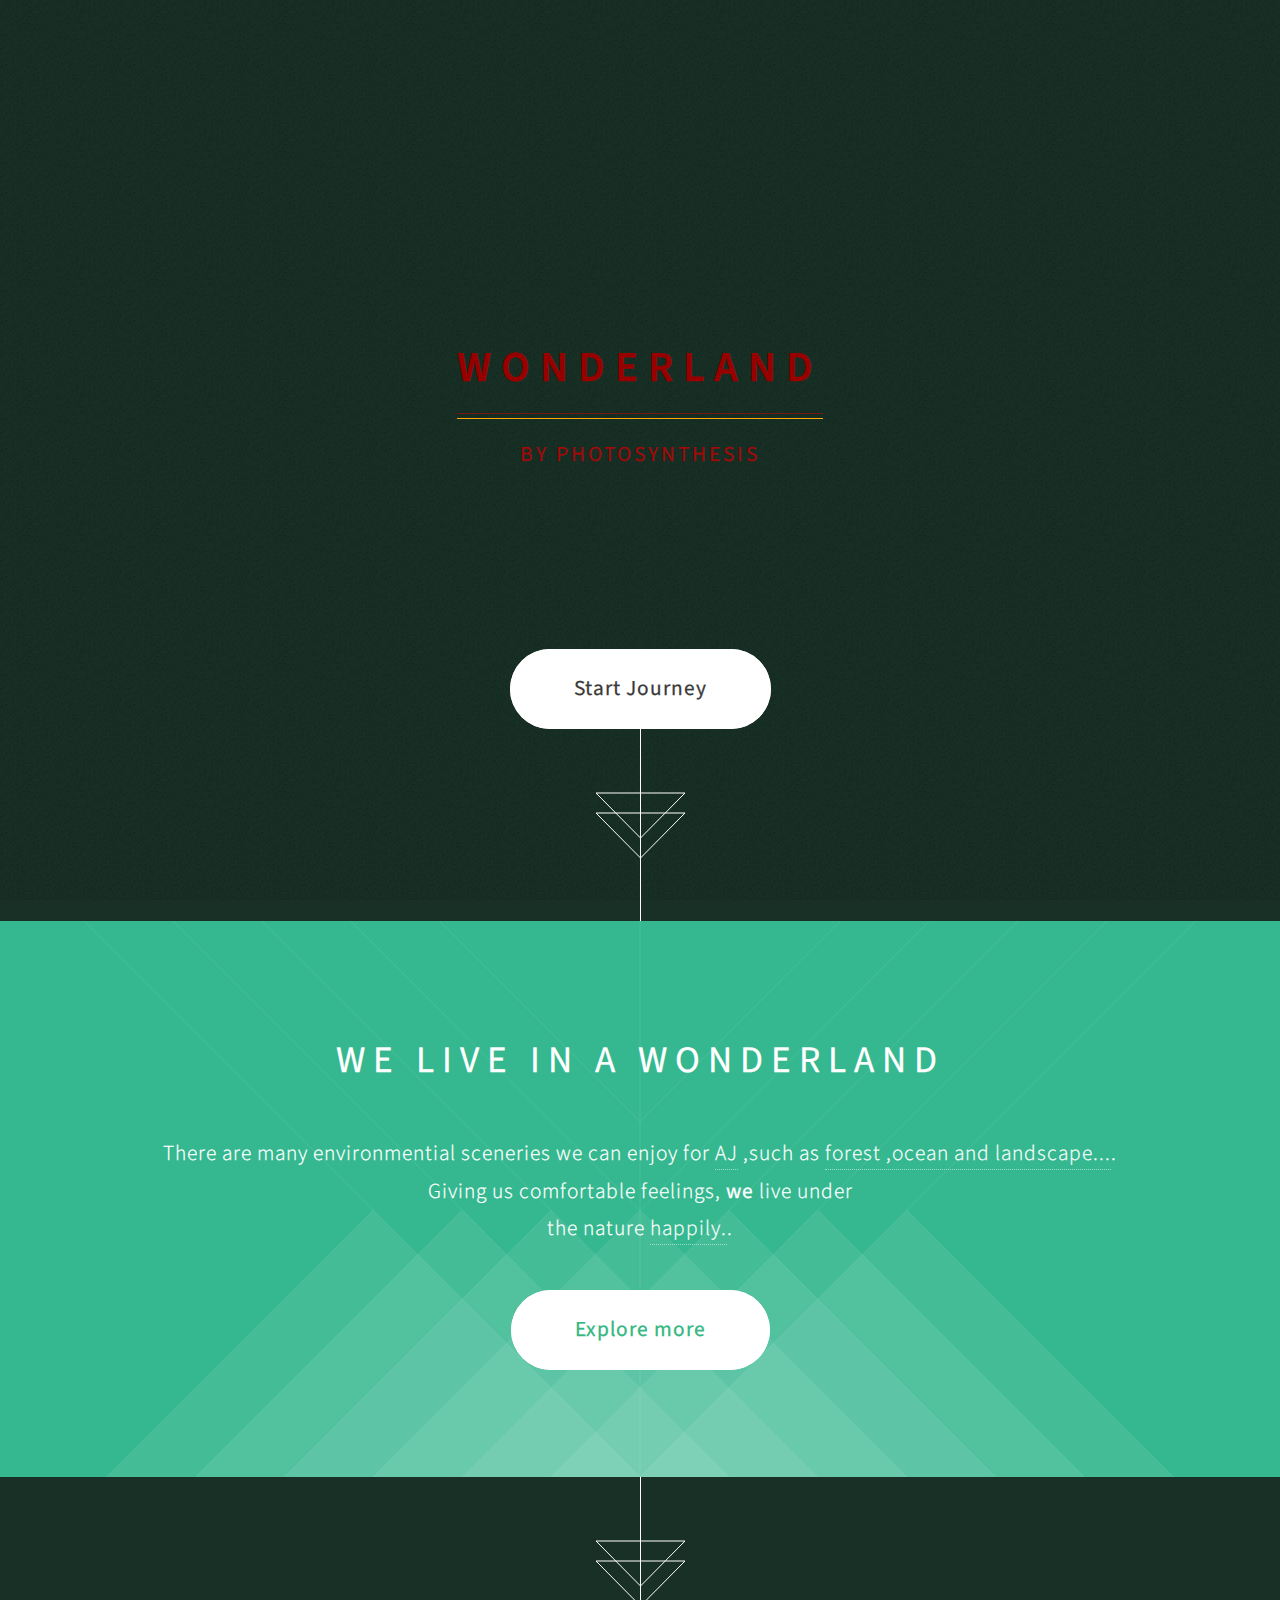
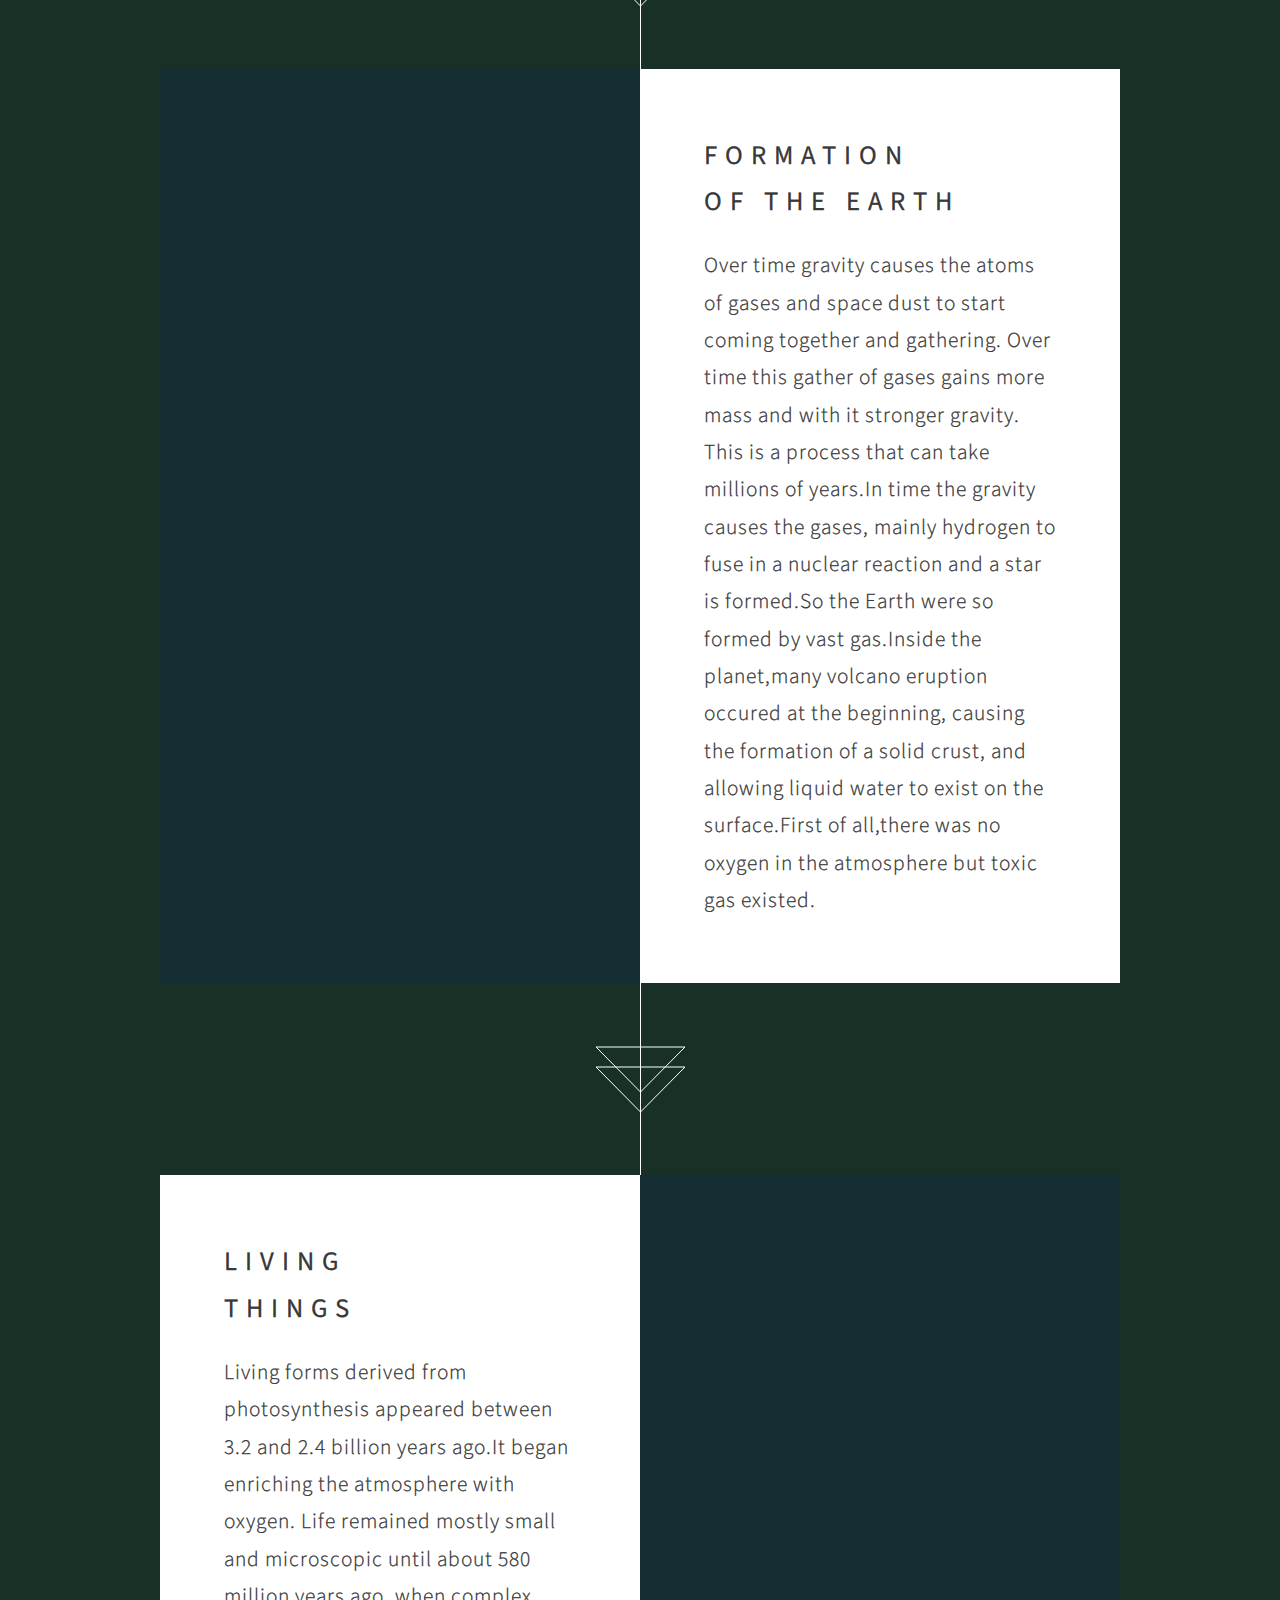
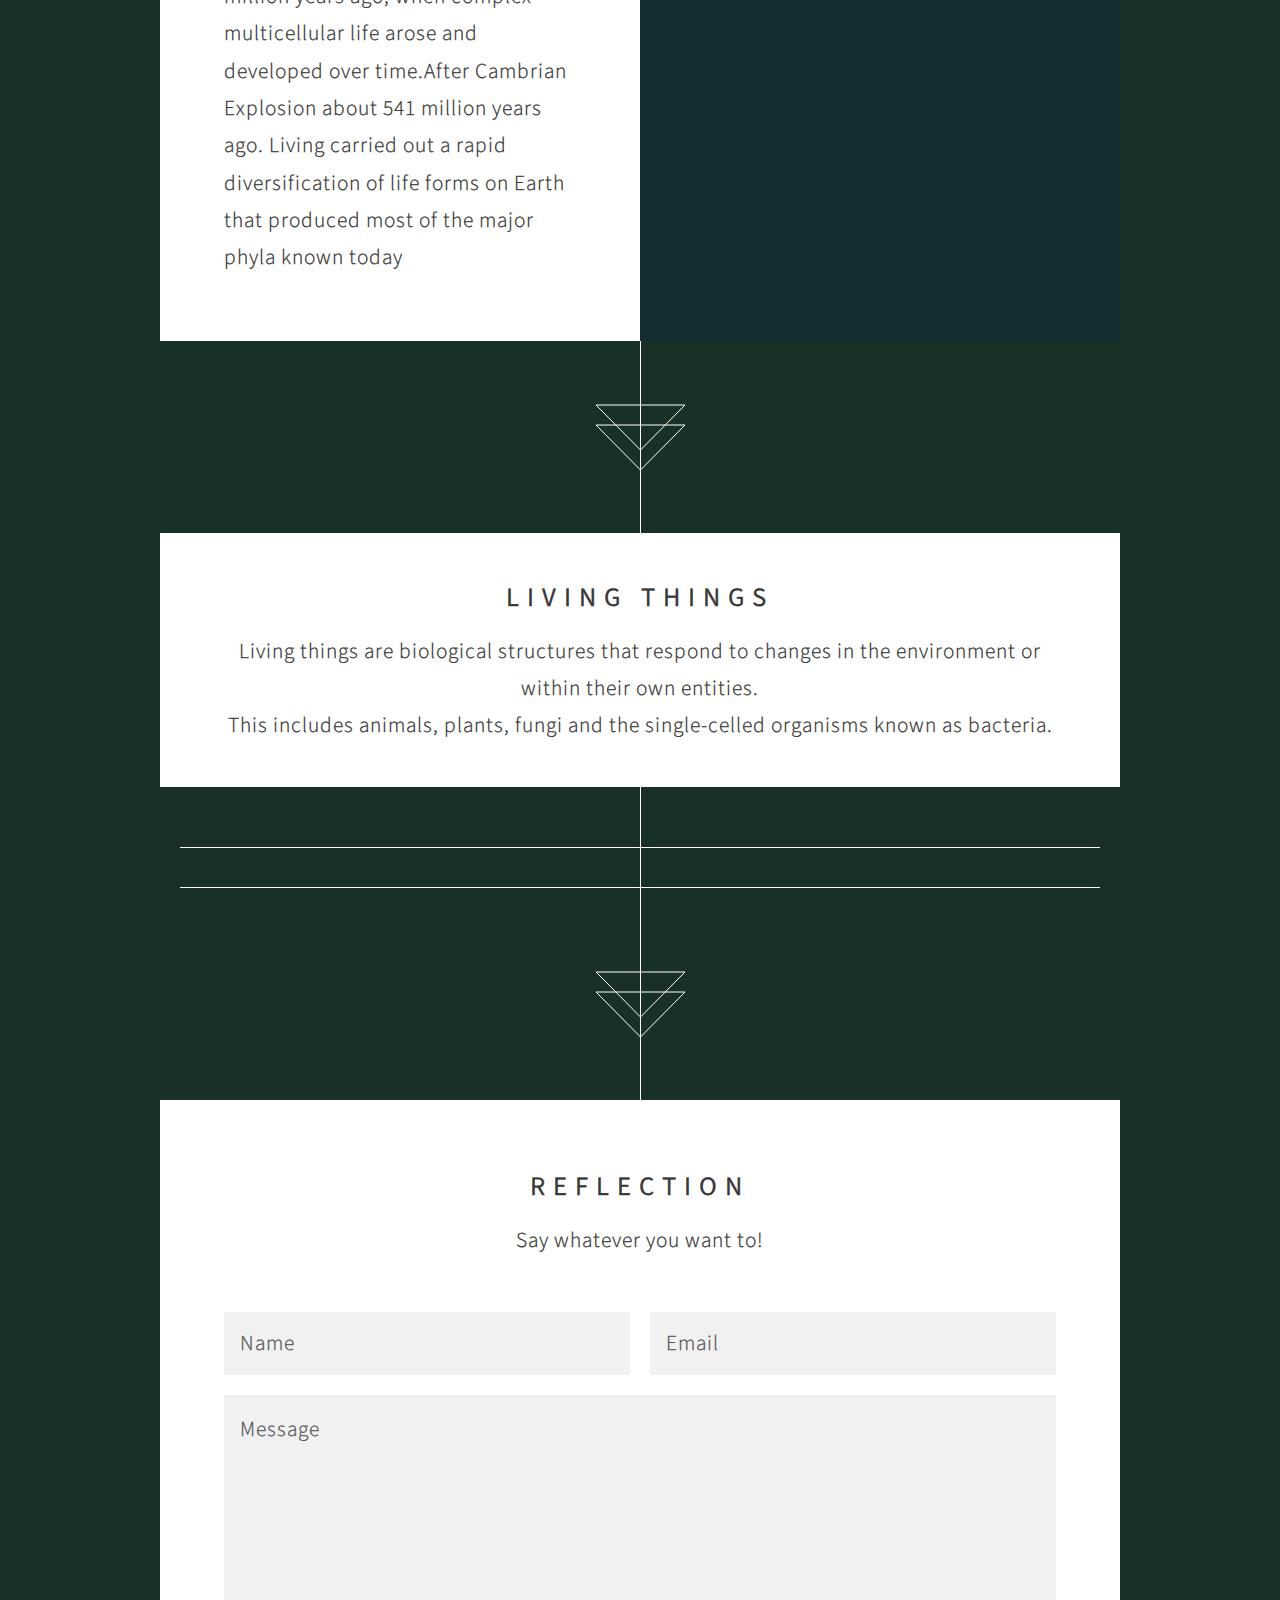
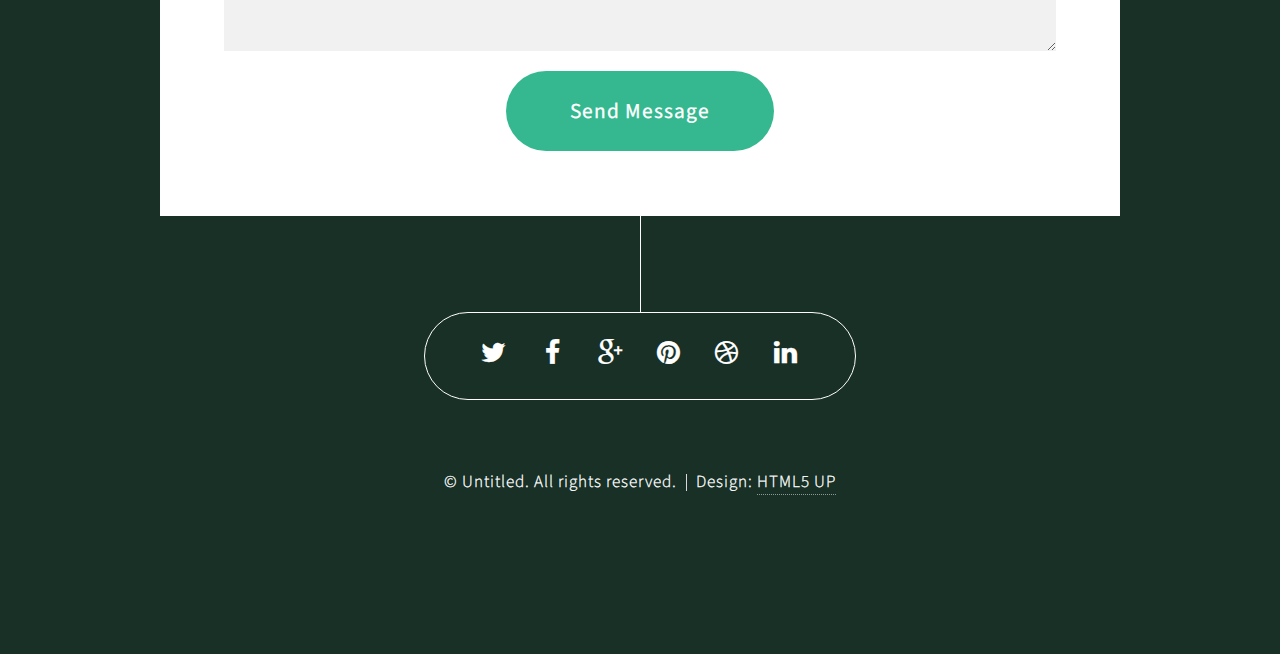
==== index.html @ c706b7fd "change beautiful!!!!!!!!!" ====
<!DOCTYPE HTML>
<!--
	Overflow by HTML5 UP
	html5up.net | @n33co
	Free for personal and commercial use under the CCA 3.0 license (html5up.net/license)
-->
<html>
	<head>
		<title>Wonderland</title>
		<meta charset="utf-8" />
		<meta name="viewport" content="width=device-width, initial-scale=1" />
		<!--[if lte IE 8]><script src="assets/js/ie/html5shiv.js"></script><![endif]-->
		<link rel="stylesheet" href="assets/css/main.css" />
		<!--[if lte IE 8]><link rel="stylesheet" href="assets/css/ie8.css" /><![endif]-->
	</head>
	<body>

		<!-- Header -->
			<section id="header">
				<header>
					<h1>Wonderland</h1>
					<p><b>By Photosynthesis</b></p>
				</header>
				<footer>
					<a href="#banner" class="button style2 scrolly-middle">Start Journey</a>
				</footer>
			</section>

		<!-- Banner -->
			<section id="banner">
				<header>
					<h2>We live in a wonderland</h2>
				</header>
				<p>There are many environmential sceneries we can enjoy for <a href="http://n33.co">AJ</a> ,such as <a href="http://html5up.net">forest ,ocean and landscape...</a>.<br />
				Giving us comfortable feelings, <strong>we</strong> live under<br />
				 the nature <a href="http://html5up.net/license">happily.</a>.</p>
				<footer>
					<a href="#first" class="button style2 scrolly">Explore more</a>
				</footer>
			</section>

		<!-- Feature 1 -->
			<article id="first" class="container box style1 right">
				<a href="#" class="image fit"><img src="https://static.pexels.com/photos/2422/sky-earth-galaxy-universe.jpg" alt="" /></a>
				<div class="inner">
					<header>
						<h2>Formation<br />
						of the Earth</h2>
					</header>
					<p>Over time gravity causes the atoms of gases and space dust to start coming together and gathering. Over time this gather of gases gains more mass and with it stronger gravity. This is a process that can take millions of years.In time the gravity causes the gases, mainly hydrogen to fuse in a nuclear reaction and a star is formed.So the Earth were so formed by vast gas.Inside the planet,many volcano eruption occured at the beginning, causing the formation of a solid crust, and allowing liquid water to exist on the surface.First of all,there was no oxygen in the atmosphere but toxic gas existed.</p>
				</div>
			</article>

		<!-- Feature 2 -->
			<article class="container box style1 left">
				<a href="#" class="image fit"><img src="http://theimn.com/v2/wp-content/uploads/hd-wallpaper-of-plant.jpg" alt="" /></a>
				<div class="inner">
					<header>
						<h2>Living<br />
						 Things</h2>
					</header>
					<p>Living forms derived from photosynthesis appeared between 3.2 and 2.4 billion years ago.It began enriching the atmosphere with oxygen. Life remained mostly small and microscopic until about 580 million years ago, when complex multicellular life arose and developed over time.After Cambrian Explosion about 541 million years ago. Living carried out a rapid diversification of life forms on Earth that produced most of the major phyla known today</p>
				</div>
			</article>

		<!-- Portfolio -->
			<article class="container box style2">
				<header>
					<h2>Living things</h2>
					<p>Living things are biological structures that respond to changes in the environment or within their own entities.<br />
					This includes animals, plants, fungi and the single-celled organisms known as bacteria.</p>
				</header>
				<div class="inner gallery">
					<div class="row 0%">
						<div class="3u 12u(mobile)"><a href="http://www.ema.europa.eu/ema/images/reg_hum-img.jpg" class="image fit"><img src="http://www.ema.europa.eu/ema/images/reg_hum-img.jpg" alt="" title="Ad infinitum" /></a></div>
						<div class="3u 12u(mobile)"><a href="https://ichemepresident.files.wordpress.com/2014/08/fish-in-ocean.jpg" class="image fit"><img src="https://ichemepresident.files.wordpress.com/2014/08/fish-in-ocean.jpg" alt="" title="Dressed in Clarity" /></a></div>
						<div class="3u 12u(mobile)"><a href="http://www.jigzone.com/p/jz/isA/TreeFrog.jpg" class="image fit"><img src="http://www.jigzone.com/p/jz/isA/TreeFrog.jpg" alt="" title="Raven" /></a></div>
						<div class="3u 12u(mobile)"><a href="http://cbs.umn.edu/sites/cbs.umn.edu/files/public/african_lion_king-wide_1.jpg" class="image fit"><img src="http://cbs.umn.edu/sites/cbs.umn.edu/files/public/african_lion_king-wide_1.jpg" alt="" title="I'll have a cup of Disneyland, please" /></a></div>
					</div>
					<div class="row 0%">
						<div class="3u 12u(mobile)"><a href="http://animaliaz-life.com/data_images/insect/insect1.jpg" class="image fit"><img src="http://animaliaz-life.com/data_images/insect/insect1.jpg" alt="" title="Cherish" /></a></div>
						<div class="3u 12u(mobile)"><a href="http://weknowyourdreamz.com/images/bird/bird-09.jpg" class="image fit"><img src="http://weknowyourdreamz.com/images/bird/bird-09.jpg" alt="" title="Different." /></a></div>
						<div class="3u 12u(mobile)"><a href="https://static-secure.guim.co.uk/sys-images/Observer/Columnist/Columnists/2011/10/21/1319219972164/Oak-tree-in-field-007.jpg" class="image fit"><img src="https://static-secure.guim.co.uk/sys-images/Observer/Columnist/Columnists/2011/10/21/1319219972164/Oak-tree-in-field-007.jpg" alt="" title="History was made here" /></a></div>
						<div class="3u 12u(mobile)"><a href="http://textbookofbacteriology.net/MTBCDC.jpg" class="image fit"><img src="http://textbookofbacteriology.net/MTBCDC.jpg" /></a></div>
					</div>
				</div>
			</article>

		<!-- Contact -->
			<article class="container box style3">
				<header>
					<h2>Reflection</h2>
					<p>Say whatever you want to!</p>
				</header>
				<form method="post" action="#">
					<div class="row 50%">
						<div class="6u 12u$(mobile)"><input type="text" class="text" name="name" placeholder="Name" /></div>
						<div class="6u$ 12u$(mobile)"><input type="text" class="text" name="email" placeholder="Email" /></div>
						<div class="12u$">
							<textarea name="message" placeholder="Message"></textarea>
						</div>
						<div class="12u$">
							<ul class="actions">
								<li><input type="submit" value="Send Message" /></li>
							</ul>
						</div>
					</div>
				</form>
			</article>

		<!-- Generic -->
		<!--
			<article class="container box style3">
				<header>
					<h2>Generic Box</h2>
					<p>Just a generic box. Nothing to see here.</p>
				</header>
				<section>
					<header>
						<h3>Paragraph</h3>
						<p>This is a subtitle</p>
					</header>
					<p>Phasellus nisl nisl, varius id <sup>porttitor sed pellentesque</sup> ac orci. Pellentesque
					habitant <strong>strong</strong> tristique <b>bold</b> et netus <i>italic</i> malesuada <em>emphasized</em> ac turpis egestas. Morbi
					leo suscipit ut. Praesent <sub>id turpis vitae</sub> turpis pretium ultricies. Vestibulum sit
					amet risus elit.</p>
				</section>
				<section>
					<header>
						<h3>Blockquote</h3>
					</header>
					<blockquote>Fringilla nisl. Donec accumsan interdum nisi, quis tincidunt felis sagittis eget.
					tempus euismod. Vestibulum ante ipsum primis in faucibus.</blockquote>
				</section>
				<section>
					<header>
						<h3>Divider</h3>
					</header>
					<p>Donec consectetur <a href="#">vestibulum dolor et pulvinar</a>. Etiam vel felis enim, at viverra
					ligula. Ut porttitor sagittis lorem, quis eleifend nisi ornare vel. Praesent nec orci
					facilisis leo magna. Cras sit amet urna eros, id egestas urna. Quisque aliquam
					tempus euismod. Vestibulum ante ipsum primis in faucibus orci luctus et ultrices
					posuere cubilia.</p>
					<hr />
					<p>Donec consectetur vestibulum dolor et pulvinar. Etiam vel felis enim, at viverra
					ligula. Ut porttitor sagittis lorem, quis eleifend nisi ornare vel. Praesent nec orci
					facilisis leo magna. Cras sit amet urna eros, id egestas urna. Quisque aliquam
					tempus euismod. Vestibulum ante ipsum primis in faucibus orci luctus et ultrices
					posuere cubilia.</p>
				</section>
				<section>
					<header>
						<h3>Unordered List</h3>
					</header>
					<ul class="default">
						<li>Donec consectetur vestibulum dolor et pulvinar. Etiam vel felis enim, at viverra ligula. Ut porttitor sagittis lorem, quis eleifend nisi ornare vel.</li>
						<li>Donec consectetur vestibulum dolor et pulvinar. Etiam vel felis enim, at viverra ligula. Ut porttitor sagittis lorem, quis eleifend nisi ornare vel.</li>
						<li>Donec consectetur vestibulum dolor et pulvinar. Etiam vel felis enim, at viverra ligula. Ut porttitor sagittis lorem, quis eleifend nisi ornare vel.</li>
						<li>Donec consectetur vestibulum dolor et pulvinar. Etiam vel felis enim, at viverra ligula. Ut porttitor sagittis lorem, quis eleifend nisi ornare vel.</li>
					</ul>
				</section>
				<section>
					<header>
						<h3>Ordered List</h3>
					</header>
					<ol class="default">
						<li>Donec consectetur vestibulum dolor et pulvinar. Etiam vel felis enim, at viverra ligula. Ut porttitor sagittis lorem, quis eleifend nisi ornare vel.</li>
						<li>Donec consectetur vestibulum dolor et pulvinar. Etiam vel felis enim, at viverra ligula. Ut porttitor sagittis lorem, quis eleifend nisi ornare vel.</li>
						<li>Donec consectetur vestibulum dolor et pulvinar. Etiam vel felis enim, at viverra ligula. Ut porttitor sagittis lorem, quis eleifend nisi ornare vel.</li>
						<li>Donec consectetur vestibulum dolor et pulvinar. Etiam vel felis enim, at viverra ligula. Ut porttitor sagittis lorem, quis eleifend nisi ornare vel.</li>
					</ol>
				</section>
				<section>
					<header>
						<h3>Table</h3>
					</header>
					<div class="table-wrapper">
						<table class="default">
							<thead>
								<tr>
									<th>ID</th>
									<th>Name</th>
									<th>Description</th>
									<th>Price</th>
								</tr>
							</thead>
							<tbody>
								<tr>
									<td>45815</td>
									<td>Something</td>
									<td>Ut porttitor sagittis lorem quis nisi ornare.</td>
									<td>29.99</td>
								</tr>
								<tr>
									<td>24524</td>
									<td>Nothing</td>
									<td>Ut porttitor sagittis lorem quis nisi ornare.</td>
									<td>19.99</td>
								</tr>
								<tr>
									<td>45815</td>
									<td>Something</td>
									<td>Ut porttitor sagittis lorem quis nisi ornare.</td>
									<td>29.99</td>
								</tr>
								<tr>
									<td>24524</td>
									<td>Nothing</td>
									<td>Ut porttitor sagittis lorem quis nisi ornare.</td>
									<td>19.99</td>
								</tr>
							</tbody>
							<tfoot>
								<tr>
									<td colspan="3"></td>
									<td>100.00</td>
								</tr>
							</tfoot>
						</table>
					</div>
				</section>
				<section>
					<header>
						<h3>Form</h3>
					</header>
					<form method="post" action="#">
						<div class="row">
							<div class="6u">
								<input class="text" type="text" name="name" id="name" value="" placeholder="John Doe" />
							</div>
							<div class="6u">
								<input class="text" type="text" name="email" id="email" value="" placeholder="johndoe@domain.tld" />
							</div>
						</div>
						<div class="row">
							<div class="12u">
								<select name="department" id="department">
									<option value="">Choose a department</option>
									<option value="1">Manufacturing</option>
									<option value="2">Administration</option>
									<option value="3">Support</option>
								</select>
							</div>
						</div>
						<div class="row">
							<div class="12u">
								<input class="text" type="text" name="subject" id="subject" value="" placeholder="Enter your subject" />
							</div>
						</div>
						<div class="row">
							<div class="12u">
								<textarea name="message" id="message" placeholder="Enter your message"></textarea>
							</div>
						</div>
						<div class="row">
							<div class="12u">
								<ul class="actions">
									<li><input type="submit" value="Submit" /></li>
									<li><input type="reset" class="style3" value="Clear Form" /></li>
								</ul>
							</div>
						</div>
					</form>
				</section>
			</article>
		-->

		<section id="footer">
			<ul class="icons">
				<li><a href="#" class="icon fa-twitter"><span class="label">Twitter</span></a></li>
				<li><a href="#" class="icon fa-facebook"><span class="label">Facebook</span></a></li>
				<li><a href="#" class="icon fa-google-plus"><span class="label">Google+</span></a></li>
				<li><a href="#" class="icon fa-pinterest"><span class="label">Pinterest</span></a></li>
				<li><a href="#" class="icon fa-dribbble"><span class="label">Dribbble</span></a></li>
				<li><a href="#" class="icon fa-linkedin"><span class="label">LinkedIn</span></a></li>
			</ul>
			<div class="copyright">
				<ul class="menu">
					<li>&copy; Untitled. All rights reserved.</li><li>Design: <a href="http://html5up.net">HTML5 UP</a></li>
				</ul>
			</div>
		</section>

		<!-- Scripts -->
			<script src="assets/js/jquery.min.js"></script>
			<script src="assets/js/jquery.scrolly.min.js"></script>
			<script src="assets/js/jquery.poptrox.min.js"></script>
			<script src="assets/js/skel.min.js"></script>
			<script src="assets/js/util.js"></script>
			<!--[if lte IE 8]><script src="assets/js/ie/respond.min.js"></script><![endif]-->
			<script src="assets/js/main.js"></script>

	</body>
</html>
---- assets/css/main.css ----
@import url("http://fonts.googleapis.com/css?family=Source+Sans+Pro:300,300italic,400,600");
@import url("font-awesome.min.css");

/*
	Overflow by HTML5 UP
	html5up.net | @n33co
	Free for personal and commercial use under the CCA 3.0 license (html5up.net/license)
*/

/* Reset */

	html, body, div, span, applet, object, iframe, h1, h2, h3, h4, h5, h6, p, blockquote, pre, a, abbr, acronym, address, big, cite, code, del, dfn, em, img, ins, kbd, q, s, samp, small, strike, strong, sub, sup, tt, var, b, u, i, center, dl, dt, dd, ol, ul, li, fieldset, form, label, legend, table, caption, tbody, tfoot, thead, tr, th, td, article, aside, canvas, details, embed, figure, figcaption, footer, header, hgroup, menu, nav, output, ruby, section, summary, time, mark, audio, video {
		margin: 0;
		padding: 0;
		border: 0;
		font-size: 100%;header header

		font: inherit;
		vertical-align: baseline;
	}

	article, aside, details, figcaption, figure, footer, header, hgroup, menu, nav, section {
		display: block;
	}

	body {
		line-height: 1;
	}

	ol, ul {
		list-style: none;
	}

	blockquote, q {
		quotes: none;
	}

	blockquote:before, blockquote:after, q:before, q:after {
		content: '';
		content: none;
	}

	table {
		border-collapse: collapse;
		border-spacing: 0;
	}

	body {
		-webkit-text-size-adjust: none;
	}

/* Box Model */

	*, *:before, *:after {
		-moz-box-sizing: border-box;
		-webkit-box-sizing: border-box;
		box-sizing: border-box;
	}

/* Containers */

	.container {
		margin-left: auto;
		margin-right: auto;
	}

	.container.\31 25\25 {
		width: 100%;
		max-width: 1425px;
		min-width: 1140px;
	}

	.container.\37 5\25 {
		width: 855px;
	}

	.container.\35 0\25 {
		width: 570px;
	}

	.container.\32 5\25 {
		width: 285px;
	}

	.container {
		width: 1140px;
	}

	@media screen and (max-width: 1680px) {

		.container.\31 25\25 {
			width: 100%;
			max-width: 1200px;
			min-width: 960px;
		}

		.container.\37 5\25 {
			width: 720px;
		}

		.container.\35 0\25 {
			width: 480px;
		}

		.container.\32 5\25 {
			width: 240px;
		}

		.container {
			width: 960px;
		}

	}

	@media screen and (max-width: 1080px) {

		.container.\31 25\25 {
			width: 100%;
			max-width: 118.75%;
			min-width: 95%;
		}

		.container.\37 5\25 {
			width: 71.25%;
		}

		.container.\35 0\25 {
			width: 47.5%;
		}

		.container.\32 5\25 {
			width: 23.75%;
		}

		.container {
			width: 95%;
		}

	}

	@media screen and (max-width: 840px) {

		.container.\31 25\25 {
			width: 100%;
			max-width: 118.75%;
			min-width: 95%;
		}

		.container.\37 5\25 {
			width: 71.25%;
		}

		.container.\35 0\25 {
			width: 47.5%;
		}

		.container.\32 5\25 {
			width: 23.75%;
		}

		.container {
			width: 95%;
		}

	}

	@media screen and (max-width: 736px) {

		.container.\31 25\25 {
			width: 100%;
			max-width: 118.75%;
			min-width: 95%;
		}

		.container.\37 5\25 {
			width: 71.25%;
		}

		.container.\35 0\25 {
			width: 47.5%;
		}

		.container.\32 5\25 {
			width: 23.75%;
		}

		.container {
			width: 95% !important;
		}

	}

/* Grid */

	.row {
		border-bottom: solid 1px transparent;
		-moz-box-sizing: border-box;
		-webkit-box-sizing: border-box;
		box-sizing: border-box;
	}

	.row > * {
		float: left;
		-moz-box-sizing: border-box;
		-webkit-box-sizing: border-box;
		box-sizing: border-box;
	}

	.row:after, .row:before {
		content: '';
		display: block;
		clear: both;
		height: 0;
	}

	.row.uniform > * > :first-child {
		margin-top: 0;
	}

	.row.uniform > * > :last-child {
		margin-bottom: 0;
	}

	.row.\30 \25 > * {
		padding: 0px 0 0 0px;
	}

	.row.\30 \25 {
		margin: 0px 0 -1px 0px;
	}

	.row.uniform.\30 \25 > * {
		padding: 0px 0 0 0px;
	}

	.row.uniform.\30 \25 {
		margin: 0px 0 -1px 0px;
	}

	.row > * {
		padding: 40px 0 0 40px;
	}

	.row {
		margin: -40px 0 -1px -40px;
	}

	.row.uniform > * {
		padding: 40px 0 0 40px;
	}

	.row.uniform {
		margin: -40px 0 -1px -40px;
	}

	.row.\32 00\25 > * {
		padding: 80px 0 0 80px;
	}

	.row.\32 00\25 {
		margin: -80px 0 -1px -80px;
	}

	.row.uniform.\32 00\25 > * {
		padding: 80px 0 0 80px;
	}

	.row.uniform.\32 00\25 {
		margin: -80px 0 -1px -80px;
	}

	.row.\31 50\25 > * {
		padding: 60px 0 0 60px;
	}

	.row.\31 50\25 {
		margin: -60px 0 -1px -60px;
	}

	.row.uniform.\31 50\25 > * {
		padding: 60px 0 0 60px;
	}

	.row.uniform.\31 50\25 {
		margin: -60px 0 -1px -60px;
	}

	.row.\35 0\25 > * {
		padding: 20px 0 0 20px;
	}

	.row.\35 0\25 {
		margin: -20px 0 -1px -20px;
	}

	.row.uniform.\35 0\25 > * {
		padding: 20px 0 0 20px;
	}

	.row.uniform.\35 0\25 {
		margin: -20px 0 -1px -20px;
	}

	.row.\32 5\25 > * {
		padding: 10px 0 0 10px;
	}

	.row.\32 5\25 {
		margin: -10px 0 -1px -10px;
	}

	.row.uniform.\32 5\25 > * {
		padding: 10px 0 0 10px;
	}

	.row.uniform.\32 5\25 {
		margin: -10px 0 -1px -10px;
	}

	.\31 2u, .\31 2u\24 {
		width: 100%;
		clear: none;
		margin-left: 0;
	}

	.\31 1u, .\31 1u\24 {
		width: 91.6666666667%;
		clear: none;
		margin-left: 0;
	}

	.\31 0u, .\31 0u\24 {
		width: 83.3333333333%;
		clear: none;
		margin-left: 0;
	}

	.\39 u, .\39 u\24 {
		width: 75%;
		clear: none;
		margin-left: 0;
	}

	.\38 u, .\38 u\24 {
		width: 66.6666666667%;
		clear: none;
		margin-left: 0;
	}

	.\37 u, .\37 u\24 {
		width: 58.3333333333%;
		clear: none;
		margin-left: 0;
	}

	.\36 u, .\36 u\24 {
		width: 50%;
		clear: none;
		margin-left: 0;
	}

	.\35 u, .\35 u\24 {
		width: 41.6666666667%;
		clear: none;
		margin-left: 0;
	}

	.\34 u, .\34 u\24 {
		width: 33.3333333333%;
		clear: none;
		margin-left: 0;
	}

	.\33 u, .\33 u\24 {
		width: 25%;
		clear: none;
		margin-left: 0;
	}

	.\32 u, .\32 u\24 {
		width: 16.6666666667%;
		clear: none;
		margin-left: 0;
	}

	.\31 u, .\31 u\24 {
		width: 8.3333333333%;
		clear: none;
		margin-left: 0;
	}

	.\31 2u\24 + *,
	.\31 1u\24 + *,
	.\31 0u\24 + *,
	.\39 u\24 + *,
	.\38 u\24 + *,
	.\37 u\24 + *,
	.\36 u\24 + *,
	.\35 u\24 + *,
	.\34 u\24 + *,
	.\33 u\24 + *,
	.\32 u\24 + *,
	.\31 u\24 + * {
		clear: left;
	}

	.\-11u {
		margin-left: 91.66667%;
	}

	.\-10u {
		margin-left: 83.33333%;
	}

	.\-9u {
		margin-left: 75%;
	}

	.\-8u {
		margin-left: 66.66667%;
	}

	.\-7u {
		margin-left: 58.33333%;
	}

	.\-6u {
		margin-left: 50%;
	}

	.\-5u {
		margin-left: 41.66667%;
	}

	.\-4u {
		margin-left: 33.33333%;
	}

	.\-3u {
		margin-left: 25%;
	}

	.\-2u {
		margin-left: 16.66667%;
	}

	.\-1u {
		margin-left: 8.33333%;
	}

	@media screen and (max-width: 1680px) {

		.row > * {
			padding: 40px 0 0 40px;
		}

		.row {
			margin: -40px 0 -1px -40px;
		}

		.row.uniform > * {
			padding: 40px 0 0 40px;
		}

		.row.uniform {
			margin: -40px 0 -1px -40px;
		}

		.row.\32 00\25 > * {
			padding: 80px 0 0 80px;
		}

		.row.\32 00\25 {
			margin: -80px 0 -1px -80px;
		}

		.row.uniform.\32 00\25 > * {
			padding: 80px 0 0 80px;
		}

		.row.uniform.\32 00\25 {
			margin: -80px 0 -1px -80px;
		}

		.row.\31 50\25 > * {
			padding: 60px 0 0 60px;
		}

		.row.\31 50\25 {
			margin: -60px 0 -1px -60px;
		}

		.row.uniform.\31 50\25 > * {
			padding: 60px 0 0 60px;
		}

		.row.uniform.\31 50\25 {
			margin: -60px 0 -1px -60px;
		}

		.row.\35 0\25 > * {
			padding: 20px 0 0 20px;
		}

		.row.\35 0\25 {
			margin: -20px 0 -1px -20px;
		}

		.row.uniform.\35 0\25 > * {
			padding: 20px 0 0 20px;
		}

		.row.uniform.\35 0\25 {
			margin: -20px 0 -1px -20px;
		}

		.row.\32 5\25 > * {
			padding: 10px 0 0 10px;
		}

		.row.\32 5\25 {
			margin: -10px 0 -1px -10px;
		}

		.row.uniform.\32 5\25 > * {
			padding: 10px 0 0 10px;
		}

		.row.uniform.\32 5\25 {
			margin: -10px 0 -1px -10px;
		}

		.\31 2u\28wide\29, .\31 2u\24\28wide\29 {
			width: 100%;
			clear: none;
			margin-left: 0;
		}

		.\31 1u\28wide\29, .\31 1u\24\28wide\29 {
			width: 91.6666666667%;
			clear: none;
			margin-left: 0;
		}

		.\31 0u\28wide\29, .\31 0u\24\28wide\29 {
			width: 83.3333333333%;
			clear: none;
			margin-left: 0;
		}

		.\39 u\28wide\29, .\39 u\24\28wide\29 {
			width: 75%;
			clear: none;
			margin-left: 0;
		}

		.\38 u\28wide\29, .\38 u\24\28wide\29 {
			width: 66.6666666667%;
			clear: none;
			margin-left: 0;
		}

		.\37 u\28wide\29, .\37 u\24\28wide\29 {
			width: 58.3333333333%;
			clear: none;
			margin-left: 0;
		}

		.\36 u\28wide\29, .\36 u\24\28wide\29 {
			width: 50%;
			clear: none;
			margin-left: 0;
		}

		.\35 u\28wide\29, .\35 u\24\28wide\29 {
			width: 41.6666666667%;
			clear: none;
			margin-left: 0;
		}

		.\34 u\28wide\29, .\34 u\24\28wide\29 {
			width: 33.3333333333%;
			clear: none;
			margin-left: 0;
		}

		.\33 u\28wide\29, .\33 u\24\28wide\29 {
			width: 25%;
			clear: none;
			margin-left: 0;
		}

		.\32 u\28wide\29, .\32 u\24\28wide\29 {
			width: 16.6666666667%;
			clear: none;
			margin-left: 0;
		}

		.\31 u\28wide\29, .\31 u\24\28wide\29 {
			width: 8.3333333333%;
			clear: none;
			margin-left: 0;
		}

		.\31 2u\24\28wide\29 + *,
		.\31 1u\24\28wide\29 + *,
		.\31 0u\24\28wide\29 + *,
		.\39 u\24\28wide\29 + *,
		.\38 u\24\28wide\29 + *,
		.\37 u\24\28wide\29 + *,
		.\36 u\24\28wide\29 + *,
		.\35 u\24\28wide\29 + *,
		.\34 u\24\28wide\29 + *,
		.\33 u\24\28wide\29 + *,
		.\32 u\24\28wide\29 + *,
		.\31 u\24\28wide\29 + * {
			clear: left;
		}

		.\-11u\28wide\29 {
			margin-left: 91.66667%;
		}

		.\-10u\28wide\29 {
			margin-left: 83.33333%;
		}

		.\-9u\28wide\29 {
			margin-left: 75%;
		}

		.\-8u\28wide\29 {
			margin-left: 66.66667%;
		}

		.\-7u\28wide\29 {
			margin-left: 58.33333%;
		}

		.\-6u\28wide\29 {
			margin-left: 50%;
		}

		.\-5u\28wide\29 {
			margin-left: 41.66667%;
		}

		.\-4u\28wide\29 {
			margin-left: 33.33333%;
		}

		.\-3u\28wide\29 {
			margin-left: 25%;
		}

		.\-2u\28wide\29 {
			margin-left: 16.66667%;
		}

		.\-1u\28wide\29 {
			margin-left: 8.33333%;
		}

	}

	@media screen and (max-width: 1080px) {

		.row > * {
			padding: 40px 0 0 40px;
		}

		.row {
			margin: -40px 0 -1px -40px;
		}

		.row.uniform > * {
			padding: 40px 0 0 40px;
		}

		.row.uniform {
			margin: -40px 0 -1px -40px;
		}

		.row.\32 00\25 > * {
			padding: 80px 0 0 80px;
		}

		.row.\32 00\25 {
			margin: -80px 0 -1px -80px;
		}

		.row.uniform.\32 00\25 > * {
			padding: 80px 0 0 80px;
		}

		.row.uniform.\32 00\25 {
			margin: -80px 0 -1px -80px;
		}

		.row.\31 50\25 > * {
			padding: 60px 0 0 60px;
		}

		.row.\31 50\25 {
			margin: -60px 0 -1px -60px;
		}

		.row.uniform.\31 50\25 > * {
			padding: 60px 0 0 60px;
		}

		.row.uniform.\31 50\25 {
			margin: -60px 0 -1px -60px;
		}

		.row.\35 0\25 > * {
			padding: 20px 0 0 20px;
		}

		.row.\35 0\25 {
			margin: -20px 0 -1px -20px;
		}

		.row.uniform.\35 0\25 > * {
			padding: 20px 0 0 20px;
		}

		.row.uniform.\35 0\25 {
			margin: -20px 0 -1px -20px;
		}

		.row.\32 5\25 > * {
			padding: 10px 0 0 10px;
		}

		.row.\32 5\25 {
			margin: -10px 0 -1px -10px;
		}

		.row.uniform.\32 5\25 > * {
			padding: 10px 0 0 10px;
		}

		.row.uniform.\32 5\25 {
			margin: -10px 0 -1px -10px;
		}

		.\31 2u\28normal\29, .\31 2u\24\28normal\29 {
			width: 100%;
			clear: none;
			margin-left: 0;
		}

		.\31 1u\28normal\29, .\31 1u\24\28normal\29 {
			width: 91.6666666667%;
			clear: none;
			margin-left: 0;
		}

		.\31 0u\28normal\29, .\31 0u\24\28normal\29 {
			width: 83.3333333333%;
			clear: none;
			margin-left: 0;
		}

		.\39 u\28normal\29, .\39 u\24\28normal\29 {
			width: 75%;
			clear: none;
			margin-left: 0;
		}

		.\38 u\28normal\29, .\38 u\24\28normal\29 {
			width: 66.6666666667%;
			clear: none;
			margin-left: 0;
		}

		.\37 u\28normal\29, .\37 u\24\28normal\29 {
			width: 58.3333333333%;
			clear: none;
			margin-left: 0;
		}

		.\36 u\28normal\29, .\36 u\24\28normal\29 {
			width: 50%;
			clear: none;
			margin-left: 0;
		}

		.\35 u\28normal\29, .\35 u\24\28normal\29 {
			width: 41.6666666667%;
			clear: none;
			margin-left: 0;
		}

		.\34 u\28normal\29, .\34 u\24\28normal\29 {
			width: 33.3333333333%;
			clear: none;
			margin-left: 0;
		}

		.\33 u\28normal\29, .\33 u\24\28normal\29 {
			width: 25%;
			clear: none;
			margin-left: 0;
		}

		.\32 u\28normal\29, .\32 u\24\28normal\29 {
			width: 16.6666666667%;
			clear: none;
			margin-left: 0;
		}

		.\31 u\28normal\29, .\31 u\24\28normal\29 {
			width: 8.3333333333%;
			clear: none;
			margin-left: 0;
		}

		.\31 2u\24\28normal\29 + *,
		.\31 1u\24\28normal\29 + *,
		.\31 0u\24\28normal\29 + *,
		.\39 u\24\28normal\29 + *,
		.\38 u\24\28normal\29 + *,
		.\37 u\24\28normal\29 + *,
		.\36 u\24\28normal\29 + *,
		.\35 u\24\28normal\29 + *,
		.\34 u\24\28normal\29 + *,
		.\33 u\24\28normal\29 + *,
		.\32 u\24\28normal\29 + *,
		.\31 u\24\28normal\29 + * {
			clear: left;
		}

		.\-11u\28normal\29 {
			margin-left: 91.66667%;
		}

		.\-10u\28normal\29 {
			margin-left: 83.33333%;
		}

		.\-9u\28normal\29 {
			margin-left: 75%;
		}

		.\-8u\28normal\29 {
			margin-left: 66.66667%;
		}

		.\-7u\28normal\29 {
			margin-left: 58.33333%;
		}

		.\-6u\28normal\29 {
			margin-left: 50%;
		}

		.\-5u\28normal\29 {
			margin-left: 41.66667%;
		}

		.\-4u\28normal\29 {
			margin-left: 33.33333%;
		}

		.\-3u\28normal\29 {
			margin-left: 25%;
		}

		.\-2u\28normal\29 {
			margin-left: 16.66667%;
		}

		.\-1u\28normal\29 {
			margin-left: 8.33333%;
		}

	}

	@media screen and (max-width: 840px) {

		.row > * {
			padding: 30px 0 0 30px;
		}

		.row {
			margin: -30px 0 -1px -30px;
		}

		.row.uniform > * {
			padding: 30px 0 0 30px;
		}

		.row.uniform {
			margin: -30px 0 -1px -30px;
		}

		.row.\32 00\25 > * {
			padding: 60px 0 0 60px;
		}

		.row.\32 00\25 {
			margin: -60px 0 -1px -60px;
		}

		.row.uniform.\32 00\25 > * {
			padding: 60px 0 0 60px;
		}

		.row.uniform.\32 00\25 {
			margin: -60px 0 -1px -60px;
		}

		.row.\31 50\25 > * {
			padding: 45px 0 0 45px;
		}

		.row.\31 50\25 {
			margin: -45px 0 -1px -45px;
		}

		.row.uniform.\31 50\25 > * {
			padding: 45px 0 0 45px;
		}

		.row.uniform.\31 50\25 {
			margin: -45px 0 -1px -45px;
		}

		.row.\35 0\25 > * {
			padding: 15px 0 0 15px;
		}

		.row.\35 0\25 {
			margin: -15px 0 -1px -15px;
		}

		.row.uniform.\35 0\25 > * {
			padding: 15px 0 0 15px;
		}

		.row.uniform.\35 0\25 {
			margin: -15px 0 -1px -15px;
		}

		.row.\32 5\25 > * {
			padding: 7.5px 0 0 7.5px;
		}

		.row.\32 5\25 {
			margin: -7.5px 0 -1px -7.5px;
		}

		.row.uniform.\32 5\25 > * {
			padding: 7.5px 0 0 7.5px;
		}

		.row.uniform.\32 5\25 {
			margin: -7.5px 0 -1px -7.5px;
		}

		.\31 2u\28narrow\29, .\31 2u\24\28narrow\29 {
			width: 100%;
			clear: none;
			margin-left: 0;
		}

		.\31 1u\28narrow\29, .\31 1u\24\28narrow\29 {
			width: 91.6666666667%;
			clear: none;
			margin-left: 0;
		}

		.\31 0u\28narrow\29, .\31 0u\24\28narrow\29 {
			width: 83.3333333333%;
			clear: none;
			margin-left: 0;
		}

		.\39 u\28narrow\29, .\39 u\24\28narrow\29 {
			width: 75%;
			clear: none;
			margin-left: 0;
		}

		.\38 u\28narrow\29, .\38 u\24\28narrow\29 {
			width: 66.6666666667%;
			clear: none;
			margin-left: 0;
		}

		.\37 u\28narrow\29, .\37 u\24\28narrow\29 {
			width: 58.3333333333%;
			clear: none;
			margin-left: 0;
		}

		.\36 u\28narrow\29, .\36 u\24\28narrow\29 {
			width: 50%;
			clear: none;
			margin-left: 0;
		}

		.\35 u\28narrow\29, .\35 u\24\28narrow\29 {
			width: 41.6666666667%;
			clear: none;
			margin-left: 0;
		}

		.\34 u\28narrow\29, .\34 u\24\28narrow\29 {
			width: 33.3333333333%;
			clear: none;
			margin-left: 0;
		}

		.\33 u\28narrow\29, .\33 u\24\28narrow\29 {
			width: 25%;
			clear: none;
			margin-left: 0;
		}

		.\32 u\28narrow\29, .\32 u\24\28narrow\29 {
			width: 16.6666666667%;
			clear: none;
			margin-left: 0;
		}

		.\31 u\28narrow\29, .\31 u\24\28narrow\29 {
			width: 8.3333333333%;
			clear: none;
			margin-left: 0;
		}

		.\31 2u\24\28narrow\29 + *,
		.\31 1u\24\28narrow\29 + *,
		.\31 0u\24\28narrow\29 + *,
		.\39 u\24\28narrow\29 + *,
		.\38 u\24\28narrow\29 + *,
		.\37 u\24\28narrow\29 + *,
		.\36 u\24\28narrow\29 + *,
		.\35 u\24\28narrow\29 + *,
		.\34 u\24\28narrow\29 + *,
		.\33 u\24\28narrow\29 + *,
		.\32 u\24\28narrow\29 + *,
		.\31 u\24\28narrow\29 + * {
			clear: left;
		}

		.\-11u\28narrow\29 {
			margin-left: 91.66667%;
		}

		.\-10u\28narrow\29 {
			margin-left: 83.33333%;
		}

		.\-9u\28narrow\29 {
			margin-left: 75%;
		}

		.\-8u\28narrow\29 {
			margin-left: 66.66667%;
		}

		.\-7u\28narrow\29 {
			margin-left: 58.33333%;
		}

		.\-6u\28narrow\29 {
			margin-left: 50%;
		}

		.\-5u\28narrow\29 {
			margin-left: 41.66667%;
		}

		.\-4u\28narrow\29 {
			margin-left: 33.33333%;
		}

		.\-3u\28narrow\29 {
			margin-left: 25%;
		}

		.\-2u\28narrow\29 {
			margin-left: 16.66667%;
		}

		.\-1u\28narrow\29 {
			margin-left: 8.33333%;
		}

	}

	@media screen and (max-width: 736px) {

		.row > * {
			padding: 20px 0 0 20px;
		}

		.row {
			margin: -20px 0 -1px -20px;
		}

		.row.uniform > * {
			padding: 20px 0 0 20px;
		}

		.row.uniform {
			margin: -20px 0 -1px -20px;
		}

		.row.\32 00\25 > * {
			padding: 40px 0 0 40px;
		}

		.row.\32 00\25 {
			margin: -40px 0 -1px -40px;
		}

		.row.uniform.\32 00\25 > * {
			padding: 40px 0 0 40px;
		}

		.row.uniform.\32 00\25 {
			margin: -40px 0 -1px -40px;
		}

		.row.\31 50\25 > * {
			padding: 30px 0 0 30px;
		}

		.row.\31 50\25 {
			margin: -30px 0 -1px -30px;
		}

		.row.uniform.\31 50\25 > * {
			padding: 30px 0 0 30px;
		}

		.row.uniform.\31 50\25 {
			margin: -30px 0 -1px -30px;
		}

		.row.\35 0\25 > * {
			padding: 10px 0 0 10px;
		}

		.row.\35 0\25 {
			margin: -10px 0 -1px -10px;
		}

		.row.uniform.\35 0\25 > * {
			padding: 10px 0 0 10px;
		}

		.row.uniform.\35 0\25 {
			margin: -10px 0 -1px -10px;
		}

		.row.\32 5\25 > * {
			padding: 5px 0 0 5px;
		}

		.row.\32 5\25 {
			margin: -5px 0 -1px -5px;
		}

		.row.uniform.\32 5\25 > * {
			padding: 5px 0 0 5px;
		}

		.row.uniform.\32 5\25 {
			margin: -5px 0 -1px -5px;
		}

		.\31 2u\28mobile\29, .\31 2u\24\28mobile\29 {
			width: 100%;
			clear: none;
			margin-left: 0;
		}

		.\31 1u\28mobile\29, .\31 1u\24\28mobile\29 {
			width: 91.6666666667%;
			clear: none;
			margin-left: 0;
		}

		.\31 0u\28mobile\29, .\31 0u\24\28mobile\29 {
			width: 83.3333333333%;
			clear: none;
			margin-left: 0;
		}

		.\39 u\28mobile\29, .\39 u\24\28mobile\29 {
			width: 75%;
			clear: none;
			margin-left: 0;
		}

		.\38 u\28mobile\29, .\38 u\24\28mobile\29 {
			width: 66.6666666667%;
			clear: none;
			margin-left: 0;
		}

		.\37 u\28mobile\29, .\37 u\24\28mobile\29 {
			width: 58.3333333333%;
			clear: none;
			margin-left: 0;
		}

		.\36 u\28mobile\29, .\36 u\24\28mobile\29 {
			width: 50%;
			clear: none;
			margin-left: 0;
		}

		.\35 u\28mobile\29, .\35 u\24\28mobile\29 {
			width: 41.6666666667%;
			clear: none;
			margin-left: 0;
		}

		.\34 u\28mobile\29, .\34 u\24\28mobile\29 {
			width: 33.3333333333%;
			clear: none;
			margin-left: 0;
		}

		.\33 u\28mobile\29, .\33 u\24\28mobile\29 {
			width: 25%;
			clear: none;
			margin-left: 0;
		}

		.\32 u\28mobile\29, .\32 u\24\28mobile\29 {
			width: 16.6666666667%;
			clear: none;
			margin-left: 0;
		}

		.\31 u\28mobile\29, .\31 u\24\28mobile\29 {
			width: 8.3333333333%;
			clear: none;
			margin-left: 0;
		}

		.\31 2u\24\28mobile\29 + *,
		.\31 1u\24\28mobile\29 + *,
		.\31 0u\24\28mobile\29 + *,
		.\39 u\24\28mobile\29 + *,
		.\38 u\24\28mobile\29 + *,
		.\37 u\24\28mobile\29 + *,
		.\36 u\24\28mobile\29 + *,
		.\35 u\24\28mobile\29 + *,
		.\34 u\24\28mobile\29 + *,
		.\33 u\24\28mobile\29 + *,
		.\32 u\24\28mobile\29 + *,
		.\31 u\24\28mobile\29 + * {
			clear: left;
		}

		.\-11u\28mobile\29 {
			margin-left: 91.66667%;
		}

		.\-10u\28mobile\29 {
			margin-left: 83.33333%;
		}

		.\-9u\28mobile\29 {
			margin-left: 75%;
		}

		.\-8u\28mobile\29 {
			margin-left: 66.66667%;
		}

		.\-7u\28mobile\29 {
			margin-left: 58.33333%;
		}

		.\-6u\28mobile\29 {
			margin-left: 50%;
		}

		.\-5u\28mobile\29 {
			margin-left: 41.66667%;
		}

		.\-4u\28mobile\29 {
			margin-left: 33.33333%;
		}

		.\-3u\28mobile\29 {
			margin-left: 25%;
		}

		.\-2u\28mobile\29 {
			margin-left: 16.66667%;
		}

		.\-1u\28mobile\29 {
			margin-left: 8.33333%;
		}

	}

/* Basic */

	body {
		background-color: #183026;
		background-image: url("images/overlay.png"), url("https://static.pexels.com/photos/1826/wood-nature-sunny-forest.jpg");
		background-repeat: repeat, no-repeat;
		background-size: auto, cover;
		background-position: top left, center 0;
		background-attachment: fixed, fixed;
		font-family: 'Source Sans Pro', sans-serif;
		font-size: 18pt;
		line-height: 1.75em;
		font-weight: 300;
		letter-spacing: 1px;
		color: #3a3939;
		text-shadow: 0 0 0.5px rgba(58, 57, 57, 0.25);
		-webkit-text-stroke: 0.25px;
	}

		body.is-scroll {
			background-attachment: scroll, scroll;
			background-size: auto, 100% auto;
		}

		body.is-loading * {
			-moz-transition: none !important;
			-webkit-transition: none !important;
			-ms-transition: none !important;
			transition: none !important;
			-moz-animation: none !important;
			-webkit-animation: none !important;
			-ms-animation: none !important;
			animation: none !important;
		}

	input, textarea, select {
		font-family: 'Source Sans Pro', sans-serif;
		font-size: 18pt;
		line-height: 1.75em;
		font-weight: 300;
		letter-spacing: 1px;
		color: #3a3939;
		text-shadow: 0 0 0.5px rgba(58, 57, 57, 0.25);
		-webkit-text-stroke: 0.25px;
	}

	h1, h2, h3, h4, h5, h6 {
		font-weight: 400;
		text-transform: uppercase;
		line-height: 1.75em;
	}

	h1 a, h2 a, h3 a, h4 a, h5 a, h6 a {
		color: inherit;
		text-decoration: none;
	}

	h2 {
		font-size: 1.25em;
		letter-spacing: 8px;
	}

	h3 {
		font-size: 1em;
		letter-spacing: 5px;
	}

	strong, b {
		font-weight: 400;
	}

	em, i {
		font-style: italic;
	}

	a {
		-moz-transition: border-color 0.35s ease-in-out, color 0.35s ease-in-out;
		-webkit-transition: border-color 0.35s ease-in-out, color 0.35s ease-in-out;
		-ms-transition: border-color 0.35s ease-in-out, color 0.35s ease-in-out;
		transition: border-color 0.35s ease-in-out, color 0.35s ease-in-out;
		color: #35b88f;
		text-shadow: 0 0 0.5px rgba(53, 184, 143, 0.25);
		text-decoration: none;
		border-bottom: dotted 1px rgba(53, 184, 143, 0.5);
	}

		a:hover {
			border-bottom-color: rgba(53, 184, 143, 0);
		}

	sub {
		position: relative;
		top: 0.5em;
		font-size: 0.8em;
	}

	sup {
		position: relative;
		top: -0.5em;
		font-size: 0.8em;
	}

	hr {
		border: 0;
		border-top: solid 1px #dad9d9;
		margin: 2em 0 2em 0;
	}

	blockquote {
		border-left: solid 0.5em #eae9e9;
		padding: 1em 0 1em 2em;
		font-style: italic;
	}

	p, ul, ol, dl, table {
		margin-bottom: 1em;
	}

	header {
		margin-bottom: 1em;
	}

		header p {
			display: block;
			margin: 0.5em 0 0 0;
			padding: 0 0 1.5em 0;
		}

	footer {
		margin-top: 1em;
	}

	br.clear {
		clear: both;
	}

/* Sections/Article */

	section, article {
		margin-bottom: 3em;
	}

	section > :last-child,
	article > :last-child,
	section:last-child,
	article:last-child {
		margin-bottom: 0;
	}

	.row > section, .row > article {
		margin-bottom: 0;
	}

/* Image */

	.image {
		display: inline-block;
		border: 0;
	}

		.image img {
			display: block;
			width: 100%;
		}

		.image.featured {
			display: block;
			width: 100%;
			margin: 0 0 2em 0;
		}

		.image.fit {
			display: block;
			width: 100%;
		}

		.image.left {
			float: left;
			margin: 0 2em 2em 0;
		}

		.image.centered {
			display: block;
			margin: 0 0 2em 0;
		}

			.image.centered img {
				margin: 0 auto;
				width: auto;
			}

/* List */

	ul.default {
		list-style: disc;
		padding-left: 1em;
	}

		ul.default li {
			padding-left: 1.5em;
			margin-top: 1.5em;
		}

			ul.default li:first-child {
				margin-top: 0;
			}

	ul.icons {
		cursor: default;
	}

		ul.icons li {
			display: inline-block;
		}

		ul.icons a {
			display: inline-block;
			width: 2.5em;
			height: 2.5em;
			line-height: 2.5em;
			text-align: center;
			border: 0;
		}

	ul.menu {
		cursor: default;
	}

		ul.menu li {
			display: inline-block;
			line-height: 1em;
			border-left: solid 1px #dad9d9;
			padding: 0 0 0 0.5em;
			margin: 0 0 0 0.5em;
		}

			ul.menu li:first-child {
				border-left: 0;
				padding-left: 0;
				margin-left: 0;
			}

	ul.actions {
		cursor: default;
	}

		ul.actions li {
			display: inline-block;
			margin: 0 0 0 0.5em;
		}

			ul.actions li:first-child {
				margin-left: 0;
			}

	ol.default {
		list-style: decimal;
		padding-left: 1.25em;
	}

		ol.default li {
			padding-left: 1.25em;
			margin-top: 1.5em;
		}

/* Form */

	form label {
		display: block;
		margin: 0 0 0.5em 0;
	}

	form input[type="text"],
	form input[type="email"],
	form input[type="password"],
	form select,
	form textarea {
		-moz-transition: background-color 0.35s ease-in-out;
		-webkit-transition: background-color 0.35s ease-in-out;
		-ms-transition: background-color 0.35s ease-in-out;
		transition: background-color 0.35s ease-in-out;
		-webkit-appearance: none;
		display: block;
		border: 0;
		background: #f1f1f1;
		width: 100%;
		padding: 0.75em;
	}

		form input[type="text"]:focus,
		form input[type="email"]:focus,
		form input[type="password"]:focus,
		form select:focus,
		form textarea:focus {
			background: #f8f8f8;
		}

	form input[type="text"],
	form input[type="email"],
	form input[type="password"],
	form select {
		line-height: 1em;
	}

	form textarea {
		min-height: 12em;
	}

	form .formerize-placeholder {
		color: #5a5959 !important;
	}

	form ::-webkit-input-placeholder {
		color: #5a5959 !important;
	}

	form :-moz-placeholder {
		color: #5a5959 !important;
	}

	form ::-moz-placeholder {
		color: #5a5959 !important;
	}

	form :-ms-input-placeholder {
		color: #5a5959 !important;
	}

	form ::-moz-focus-inner {
		border: 0;
	}

	form ul.actions {
		margin-bottom: 0;
		text-align: center;
	}

/* Table */

	.table-wrapper {
		width: 100%;
		overflow-x: auto;
		-webkit-overflow-scrolling: touch;
	}

	table {
		width: 100%;
	}

		table.default {
			width: 100%;
		}

			table.default tbody tr {
				border-top: solid 1px #eae9e9;
			}

				table.default tbody tr:first-child {
					border-top: 0;
				}

			table.default td {
				padding: 0.75em 1.25em 0.75em 1.25em;
			}

			table.default th {
				text-align: left;
				font-weight: 400;
				padding: 0.75em 1.25em 0.75em 1.25em;
			}

			table.default thead {
				background: #f5f5f5;
			}

/* Button */

	input[type="button"],
	input[type="submit"],
	input[type="reset"],
	button,
	.button {
		-moz-transition: background-color 0.35s ease-in-out, color 0.35s ease-in-out;
		-webkit-transition: background-color 0.35s ease-in-out, color 0.35s ease-in-out;
		-ms-transition: background-color 0.35s ease-in-out, color 0.35s ease-in-out;
		transition: background-color 0.35s ease-in-out, color 0.35s ease-in-out;
		-webkit-appearance: none;
		position: relative;
		display: inline-block;
		border: 0;
		background: #35b88f;
		color: #fff;
		text-shadow: 0 0 0.5px rgba(255, 255, 255, 0.25);
		cursor: pointer;
		text-decoration: none;
		outline: 0;
		padding: 1em 3em 1em 3em;
		text-align: center;
		border-radius: 3em;
		font-weight: 400;
	}

		input[type="button"]:hover,
		input[type="submit"]:hover,
		input[type="reset"]:hover,
		button:hover,
		.button:hover {
			background: #45c89f;
		}

		input[type="button"].style2,
		input[type="submit"].style2,
		input[type="reset"].style2,
		button.style2,
		.button.style2 {
			color: #3a3939;
			background: #fff;
			box-shadow: inset 0 0 0 1px #fff;
		}

			input[type="button"].style2:hover,
			input[type="submit"].style2:hover,
			input[type="reset"].style2:hover,
			button.style2:hover,
			.button.style2:hover {
				background: rgba(255, 255, 255, 0.1);
				color: #fff !important;
				text-shadow: 0 0 0.5px rgba(255, 255, 255, 0.25) !important;
			}

		input[type="button"].style3,
		input[type="submit"].style3,
		input[type="reset"].style3,
		button.style3,
		.button.style3 {
			background: none;
			color: #3a3939;
			box-shadow: inset 0 0 0 1px #dad9d9;
		}

			input[type="button"].style3:hover,
			input[type="submit"].style3:hover,
			input[type="reset"].style3:hover,
			button.style3:hover,
			.button.style3:hover {
				background: rgba(58, 57, 57, 0.025);
			}

/* Box */

	.box {
		position: relative;
		margin-top: 9em;
		margin-bottom: 0;
	}

		.box:after {
			content: '';
			display: block;
			position: absolute;
			top: -9em;
			left: 50%;
			height: 9em;
			border-left: solid 1px #fff;
		}

		.box:before {
			content: '';
			display: block;
			width: 90px;
			height: 66px;
			position: absolute;
			left: 50%;
			top: -4.5em;
			margin-left: -45px;
			margin-top: -33px;
			background: url("images/arrow.svg") no-repeat;
		}

		.box :last-child {
			margin-bottom: 0;
		}

		.box.style1 {
			background: #fff;
			padding: 3em;
		}

			.box.style1 .image {
				display: block;
				position: absolute;
				top: 0;
				width: 50%;
				height: 100%;
				background: #152E33;
				overflow: hidden;
			}

				.box.style1 .image img {
					position: absolute;
					top: 0;
					height: 100%;
					width: auto;
				}

			.box.style1 .inner > :last-child {
				margin: 0;
			}

			.box.style1.right .image {
				left: 0;
			}

				.box.style1.right .image img {
					right: 0;
				}

			.box.style1.right .inner {
				margin-left: 50%;
				padding-left: 3em;
			}

			.box.style1.left .image {
				right: 0;
			}

				.box.style1.left .image img {
					left: 0;
				}

			.box.style1.left .inner {
				margin-right: 50%;
				padding-right: 3em;
			}

		.box.style2 {
			text-align: center;
		}

			.box.style2 header {
				display: inline-block;
				background: #fff;
				padding: 2em 3em 2em 3em;
				margin: 0;
			}

				.box.style2 header p {
					padding: 0;
				}

			.box.style2 .inner {
				position: relative;
				padding: 40px 0 0px 0;
			}

				.box.style2 .inner:after {
					content: '';
					display: block;
					position: absolute;
					top: 0;
					left: 50%;
					height: 100%;
					border-left: solid 1px #fff;
				}

				.box.style2 .inner .row {
					position: relative;
				}

					.box.style2 .inner .row:before {
						content: '';
						display: block;
						position: absolute;
						top: 50%;
						left: 20px;
						width: calc(100% - 40px);
						border-bottom: solid 1px #fff;
					}

				.box.style2 .inner .image {
					position: relative;
					z-index: 1;
					padding: 20px;
				}

		.box.style3 {
			background: #fff;
			padding: 3em;
		}

			.box.style3 header {
				text-align: center;
			}

/* Icons */

	.icon {
		text-decoration: none;
	}

		.icon:before {
			display: inline-block;
			font-family: FontAwesome;
			font-size: 1.25em;
			text-decoration: none;
			font-style: normal;
			font-weight: normal;
			line-height: 1;
			-webkit-font-smoothing: antialiased;
			-moz-osx-font-smoothing: grayscale;
		}

		.icon > .label {
			display: none;
		}

/* Header */

	#header {
		position: relative;
		color: #980000;
		text-shadow: 0 0 0.5px rgba(181, 6, 6, 0.63);
		text-align: center;
		margin: 0;
		padding: 14em 0 14em 0;
		cursor: default;
	}

		#header header {
			display: inline-block;
			padding: 0 0 4.5em 0;
		}

			#header header h1 {
				font-weight: 600;
				font-size: 2em;
				letter-spacing: 10px;
			}

			#header header p {
				border-top: solid 1px rgba(181, 6, 6, 0.63);
				color: rgba(181, 6, 6, 0.63);
				text-shadow: 0 0 0.5px rgba(181, 6, 6, 0.63);
				font-size: 1em;
				text-transform: uppercase;
				letter-spacing: 3px;
				padding: 0;
				margin-top: 0.35em;
			}

				#header header p:before {
					content: '';
					display: block;
					border-top: solid 1px rgba(255, 170, 9, 1);
					margin: 4px 0 0.8em 0;
				}

		#header footer {
			position: absolute;
			bottom: 9em;
			margin: 0;
			width: 100%;
		}

			#header footer:after {
				content: '';
				display: block;
				position: absolute;
				bottom: -9em;
				left: 50%;
				height: 9em;
				border-left: solid 1px #fff;
			}

			#header footer:before {
				content: '';
				display: block;
				width: 90px;
				height: 66px;
				position: absolute;
				left: 50%;
				bottom: -4.5em;
				margin-left: -45px;
				margin-bottom: -33px;
				background: url("images/arrow.svg") no-repeat;
			}

/* Banner */

	#banner {
		position: relative;
		color: #fff;
		text-shadow: 0 0 0.5px rgba(255, 255, 255, 0.25);
		text-align: center;
		background: #35b88f url("images/banner.svg") bottom center no-repeat;
		padding: 5em 0 5em 0;
		margin: 0;
		background-size: 125% auto;
	}

		#banner .button {
			color: #35b882;
			text-shadow: 0 0 0.5px rgba(53, 184, 130, 0.25);
		}

		#banner header {
			margin: 0 0 2em 0;
		}

			#banner header h2 {
				font-weight: 400;
				font-size: 1.75em;
				letter-spacing: 8px;
			}

		#banner p {
			margin: 0;
		}

		#banner footer {
			margin: 2em 0 0 0;
		}

		#banner a {
			color: inherit;
			border-bottom-color: rgba(255, 255, 255, 0.5);
		}

			#banner a:hover {
				border-bottom-color: rgba(255, 255, 255, 0);
			}

/* Footer */

	#footer {
		position: relative;
		color: #fff;
		text-shadow: 0 0 0.5px rgba(255, 255, 255, 0.25);
		text-align: center;
		margin: 4.5em 0 0 0;
	}

		#footer:after {
			content: '';
			display: block;
			position: absolute;
			top: -4.5em;
			left: 50%;
			height: 4.5em;
			border-left: solid 1px #fff;
		}

		#footer a {
			color: #fff;
			text-shadow: 0 0 0.5px rgba(255, 255, 255, 0.25);
			border-bottom-color: rgba(255, 255, 255, 0.5);
		}

			#footer a:hover {
				color: #35b88f;
				text-shadow: 0 0 0.5px rgba(69, 200, 159, 0.25);
				border-bottom-color: rgba(53, 184, 143, 0.5);
			}

		#footer .icons {
			padding: 0.75em 2em 0.75em 2em;
			border-radius: 3em;
			border: solid 1px #fff;
			display: inline-block;
			margin: 0 0 3em 0;
		}

		#footer .copyright {
			margin: 0 0 9em 0;
			font-size: 0.8em;
		}

/* Poptrox */

	.poptrox-popup {
		-moz-box-sizing: content-box;
		-webkit-box-sizing: content-box;
		-ms-box-sizing: content-box;
		box-sizing: content-box;
		background: #fff;
		padding-bottom: 3em;
	}

		.poptrox-popup .loader {
			width: 48px;
			height: 48px;
			background: url("images/loader.gif");
			position: absolute;
			top: 50%;
			left: 50%;
			margin: -24px 0 0 -24px;
		}

		.poptrox-popup .caption {
			position: absolute;
			bottom: 0;
			left: 0;
			background: #fff;
			width: 100%;
			height: 3em;
			line-height: 3em;
			text-align: center;
			cursor: default;
			z-index: 1;
		}

		.poptrox-popup .nav-next,
		.poptrox-popup .nav-previous {
			-moz-transition: opacity 0.5s ease-in-out;
			-webkit-transition: opacity 0.5s ease-in-out;
			-ms-transition: opacity 0.5s ease-in-out;
			transition: opacity 0.5s ease-in-out;
			position: absolute;
			top: 0;
			width: 50%;
			height: 100%;
			opacity: 0;
			cursor: pointer;
			background: rgba(0, 0, 0, 0.01);
			-webkit-tap-highlight-color: rgba(255, 255, 255, 0);
		}

			.poptrox-popup .nav-next:before,
			.poptrox-popup .nav-previous:before {
				content: '';
				position: absolute;
				width: 96px;
				height: 64px;
				background: url("images/poptrox-nav.svg");
				top: calc(50% - 1.5em);
				margin: -32px 0 0 0;
			}

		.poptrox-popup:hover .nav-next,
		.poptrox-popup:hover .nav-previous {
			opacity: 0.5;
		}

			.poptrox-popup:hover .nav-next:hover,
			.poptrox-popup:hover .nav-previous:hover {
				opacity: 1.0;
			}

		.poptrox-popup .nav-next {
			right: 0;
		}

			.poptrox-popup .nav-next:before {
				right: 0;
			}

		.poptrox-popup .nav-previous {
			left: 0;
		}

			.poptrox-popup .nav-previous:before {
				-moz-transform: scaleX(-1);
				-webkit-transform: scaleX(-1);
				-ms-transform: scaleX(-1);
				transform: scaleX(-1);
				left: 0;
				-ms-filter: "FlipH";
				filter: FlipH;
			}

		.poptrox-popup .closer {
			-moz-transition: opacity 0.5s ease-in-out;
			-webkit-transition: opacity 0.5s ease-in-out;
			-ms-transition: opacity 0.5s ease-in-out;
			transition: opacity 0.5s ease-in-out;
			position: absolute;
			top: 0;
			right: 0;
			width: 64px;
			height: 64px;
			text-indent: -9999px;
			z-index: 2;
			opacity: 0;
			-webkit-tap-highlight-color: rgba(255, 255, 255, 0);
		}

			.poptrox-popup .closer:before {
				-moz-transition: background-color 0.5s ease-in-out;
				-webkit-transition: background-color 0.5s ease-in-out;
				-ms-transition: background-color 0.5s ease-in-out;
				transition: background-color 0.5s ease-in-out;
				content: '';
				display: block;
				position: absolute;
				right: 16px;
				top: 16px;
				width: 40px;
				height: 40px;
				border-radius: 100%;
				box-shadow: inset 0 0 0 1px #fff;
				background: rgba(255, 255, 255, 0.1) url("images/poptrox-closer.svg") center center;
				color: #fff !important;
			}

		.poptrox-popup:hover .closer {
			opacity: 0.5;
		}

			.poptrox-popup:hover .closer:hover {
				opacity: 1.0;
			}

/* Wide */

	@media screen and (max-width: 1680px) {

		/* Basic */

			body, input, textarea, select {
				font-size: 16pt;
			}

	}

/* Normal */

	@media screen and (max-width: 1080px) {

		/* Banner */

			#banner {
				padding: 4em 0 4em 0;
				background-size: auto, 175% auto;
			}

	}

/* Narrow */

	@media screen and (max-width: 840px) {

		/* Basic */

			body {
				background-color: #203936;
				background-image: url("images/overlay.png"), url("../../images/bg-alt.jpg");
				background-repeat: repeat, no-repeat;
				background-size: auto, 100% auto;
				background-position: top left, top center;
				background-attachment: scroll, scroll;
				font-size: 14pt;
			}

			input, textarea, select {
				font-size: 14pt;
			}

			h1, h2, h3, h4, h5, h6 {
				line-height: 1.5em;
			}

			header p {
				margin: 0.25em 0 0 0;
				padding: 0 0 0.5em 0;
			}

		/* Box */

			.box {
				position: relative;
			}

				.box section {
					margin: 0 0 2em 0;
				}

				.box.style1 {
					padding: 2.5em 2em 2.5em 2em;
				}

					.box.style1.right .inner {
						padding-left: 2em;
					}

					.box.style1.left .inner {
						padding-right: 2em;
					}

				.box.style2 header {
					padding: 2em;
				}

				.box.style2 .inner {
					position: relative;
					padding: 30px 0 0 0;
				}

				.box.style3 {
					padding: 2.5em 2em 2.5em 2em;
				}

		/* Banner */

			#banner {
				padding: 3.5em;
				background-size: 200% auto;
			}

				#banner br {
					display: none;
				}

	}

/* Mobile */

	@media screen and (max-width: 736px) {

		/* Basic */

			* {
				text-shadow: none !important;
			}

			body, input, textarea, select {
				line-height: 1.5em;
				font-size: 12pt;
				letter-spacing: 0;
			}

			h2, h3, h4, h5, h6 {
				font-size: 1em;
			}

			h2 {
				font-size: 1.25em;
				letter-spacing: 4px;
			}

		/* List */

			ul.default li {
				padding-left: 0.5em;
			}

			ul.icons a {
				width: 2em;
				height: 2em;
				line-height: 2em;
			}

			ul.menu li {
				display: block;
				padding: 0;
				border: 0;
				margin: 1em 0 0 0;
			}

				ul.menu li:first-child {
					margin-top: 0;
				}

			ul.actions li {
				display: block;
				margin: 1em 0 0 0;
			}

				ul.actions li:first-child {
					margin-top: 0;
				}

			ol.default li {
				padding-left: 0.25em;
			}

		/* Button */

			input[type="button"],
			input[type="submit"],
			input[type="reset"],
			button,
			.button {
				padding: 0.75em 0 0.75em 0;
				width: 100%;
				max-width: 320px;
			}

		/* Box */

			.box {
				margin-top: 4.5em;
			}

				.box:after {
					top: -4.5em;
					height: 4.5em;
				}

				.box:before {
					width: 45px;
					height: 33px;
					top: -2.25em;
					margin-left: -22.5px;
					margin-top: -16.5px;
					background-size: 45px 33px;
				}

				.box.style1 {
					padding: 0;
					text-align: center;
				}

					.box.style1 .image {
						position: relative !important;
						left: 0 !important;
						width: 100% !important;
						height: auto !important;
					}

						.box.style1 .image img {
							position: relative;
							height: auto;
							width: 100%;
						}

					.box.style1 .inner {
						margin: 0 !important;
						padding: 2em 1.25em 2em 1.25em !important;
					}

				.box.style2 .inner .row:before {
					display: none;
				}

				.box.style2 .inner .image {
					padding: 0;
					max-width: 250px;
					margin: 0 auto 20px auto;
				}

				.box.style3 {
					padding: 2em 1.25em 2em 1.25em;
				}

		/* Header */

			#header {
				padding: 6em 0 6em 0;
			}

				#header header {
					padding-left: 2em;
					padding-right: 2em;
				}

					#header header h1 {
						font-size: 1.75em;
						letter-spacing: 6px;
					}

				#header footer {
					bottom: 4.5em;
					padding: 0 2em 0 2em;
				}

					#header footer:after {
						bottom: -4.5em;
						left: 50%;
						height: 4.5em;
					}

					#header footer:before {
						width: 45px;
						height: 33px;
						bottom: -2.25em;
						margin-left: -22.5px;
						margin-bottom: -16.5px;
						background-size: 45px 33px;
					}

		/* Banner */

			#banner {
				padding: 3em 2em 3em 2em;
				background-size: auto 150%;
			}

				#banner header {
					margin: 0 0 1em 0;
				}

					#banner header h2 {
						font-size: 1.5em;
						letter-spacing: 6px;
					}

		/* Footer */

			#footer .icons {
				padding: 0.5em 1.25em 0.5em 1.25em;
			}

			#footer .copyright {
				font-size: 1em;
				margin: 0 0 4em 0;
			}

		/* Poptrox */

			.poptrox-popup .nav-next,
			.poptrox-popup .nav-previous {
				opacity: 1.0;
			}

				.poptrox-popup .nav-next:before,
				.poptrox-popup .nav-previous:before {
					display: none;
				}

			.poptrox-popup .closer {
				opacity: 0.5;
			}

	}
---- assets/css/ie8.css ----
/*
	Overflow by HTML5 UP
	html5up.net | @n33co
	Free for personal and commercial use under the CCA 3.0 license (html5up.net/license)
*/

/* Basic */

	body {
		background-image: url("../../images/bg.jpg");
		background-repeat: no-repeat;
		background-size: cover;
		background-position: auto;
		background-attachment: scroll;
		-ms-behavior: url("assets/js/ie/backgroundsize.min.htc");
	}

/* Section/Article */

	section > .last-child,
	article > .last-child,
	section.last-child,
	article.last-child {
		margin-bottom: 0;
	}

/* Button */

	input[type="button"],
	input[type="submit"],
	input[type="reset"],
	button,
	.button {
		position: relative;
		-ms-behavior: url("assets/js/ie/PIE.htc");
	}

		input[type="button"].style2:hover,
		input[type="submit"].style2:hover,
		input[type="reset"].style2:hover,
		button.style2:hover,
		.button.style2:hover {
			color: #35b88f !important;
		}

		input[type="button"].style3,
		input[type="submit"].style3,
		input[type="reset"].style3,
		button.style3,
		.button.style3 {
			background: #fefefe;
			border: solid 1px #dad9d9;
		}

/* Footer */

	#footer .icons {
		position: relative;
		-ms-behavior: url("assets/js/ie/PIE.htc");
	}

/* Header */

	#header header p {
		border-top: solid 1px #888;
	}
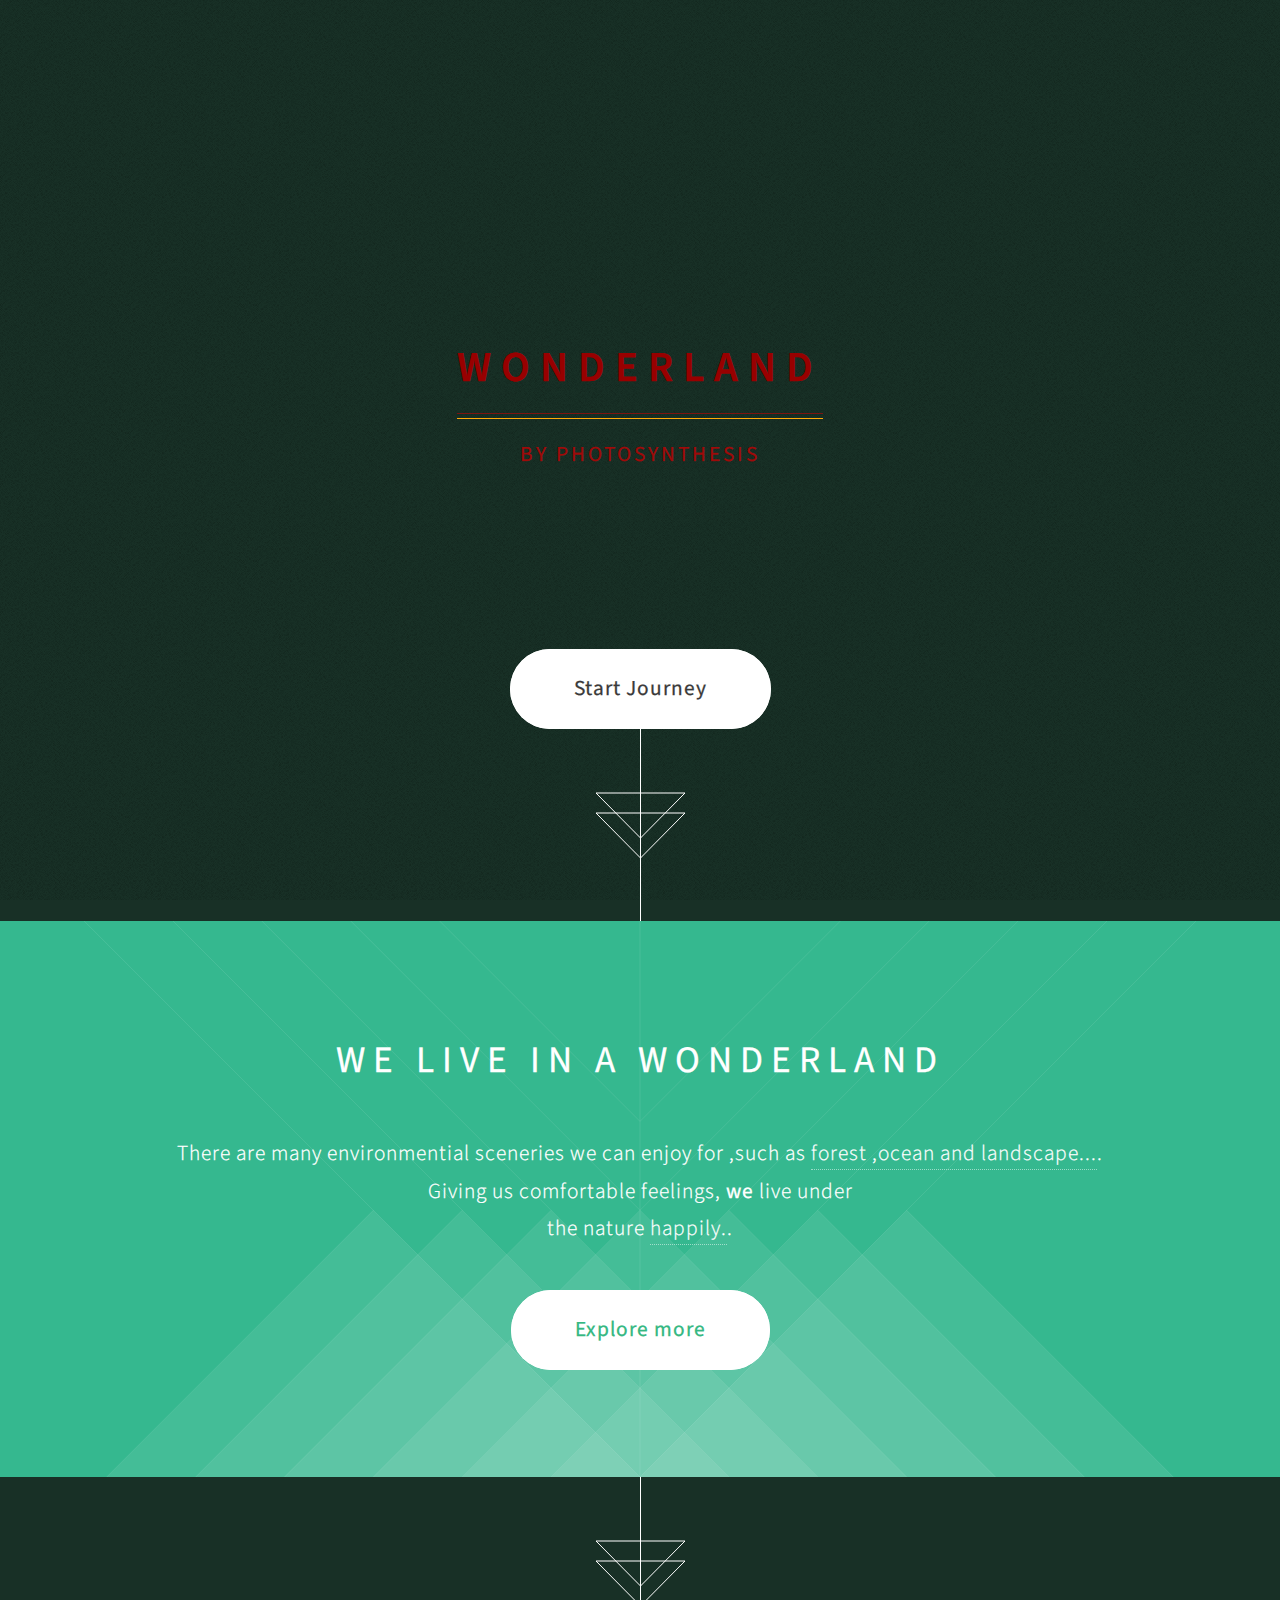
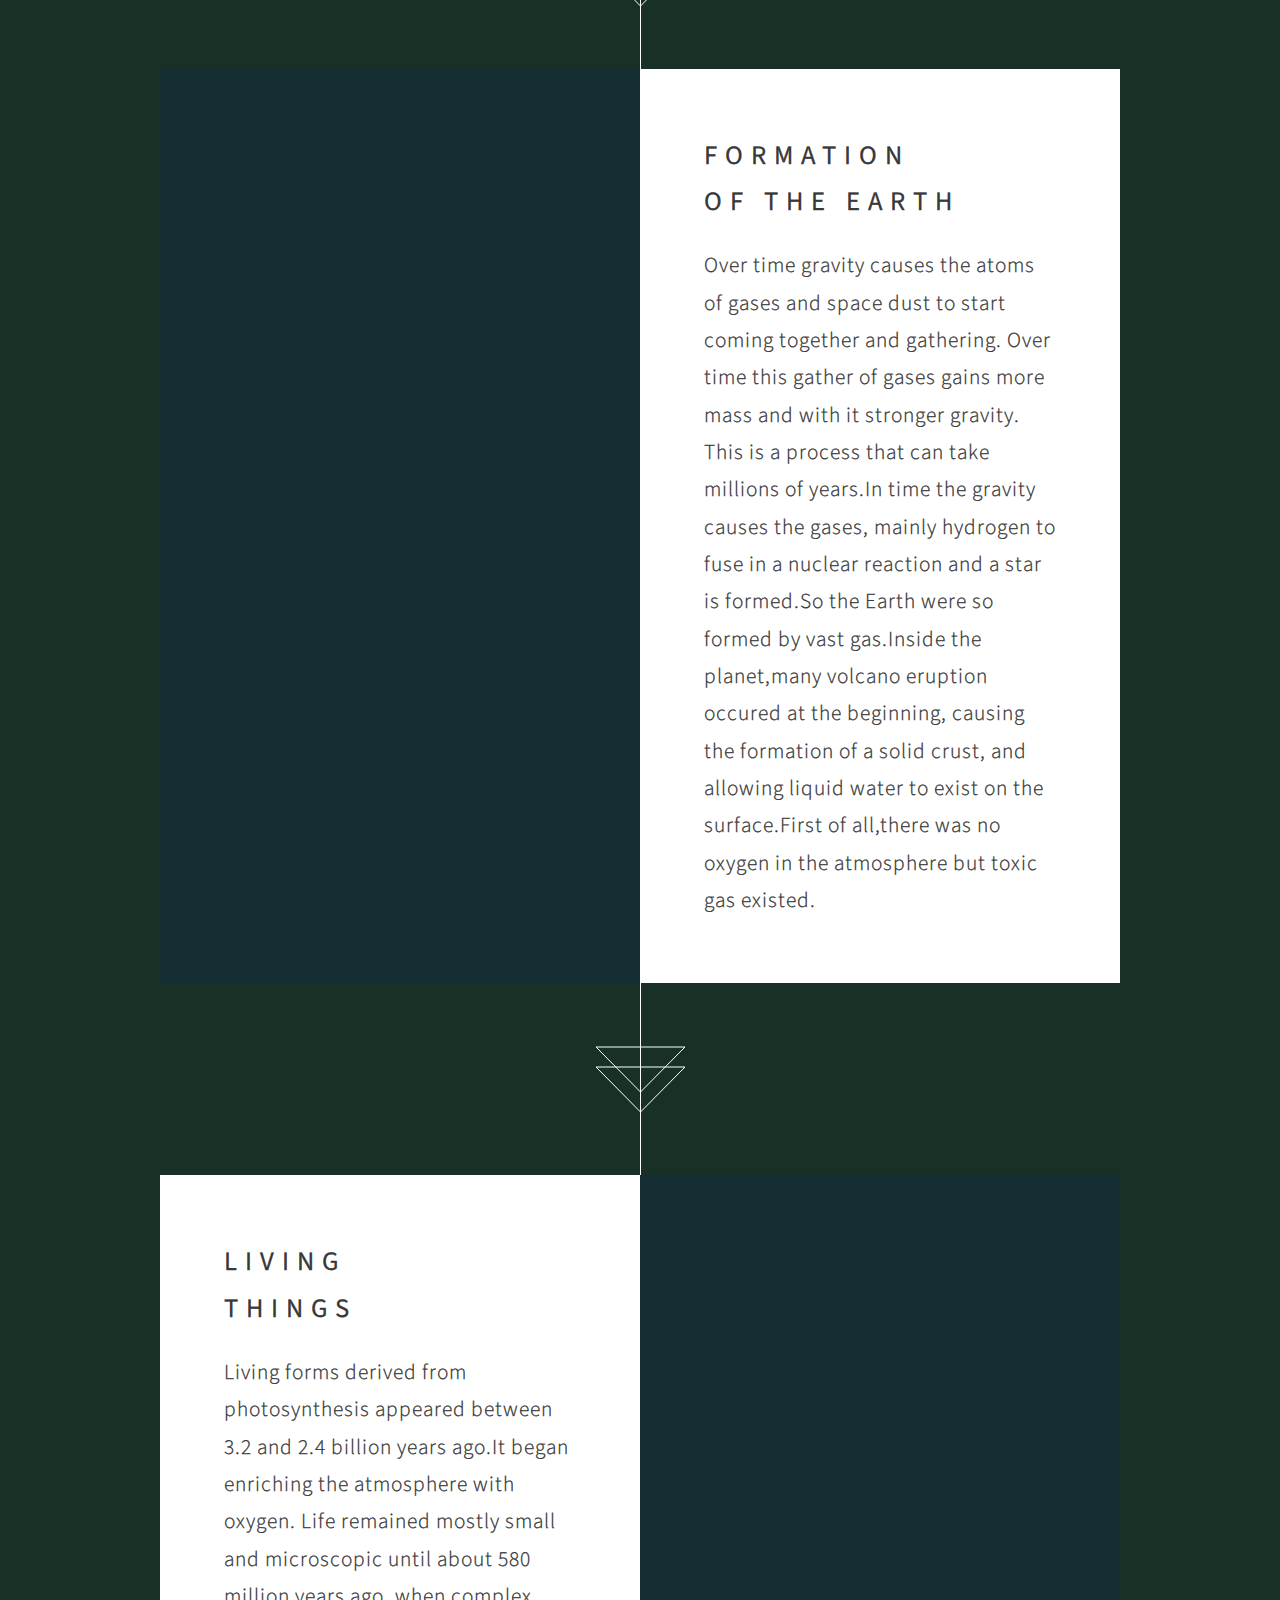
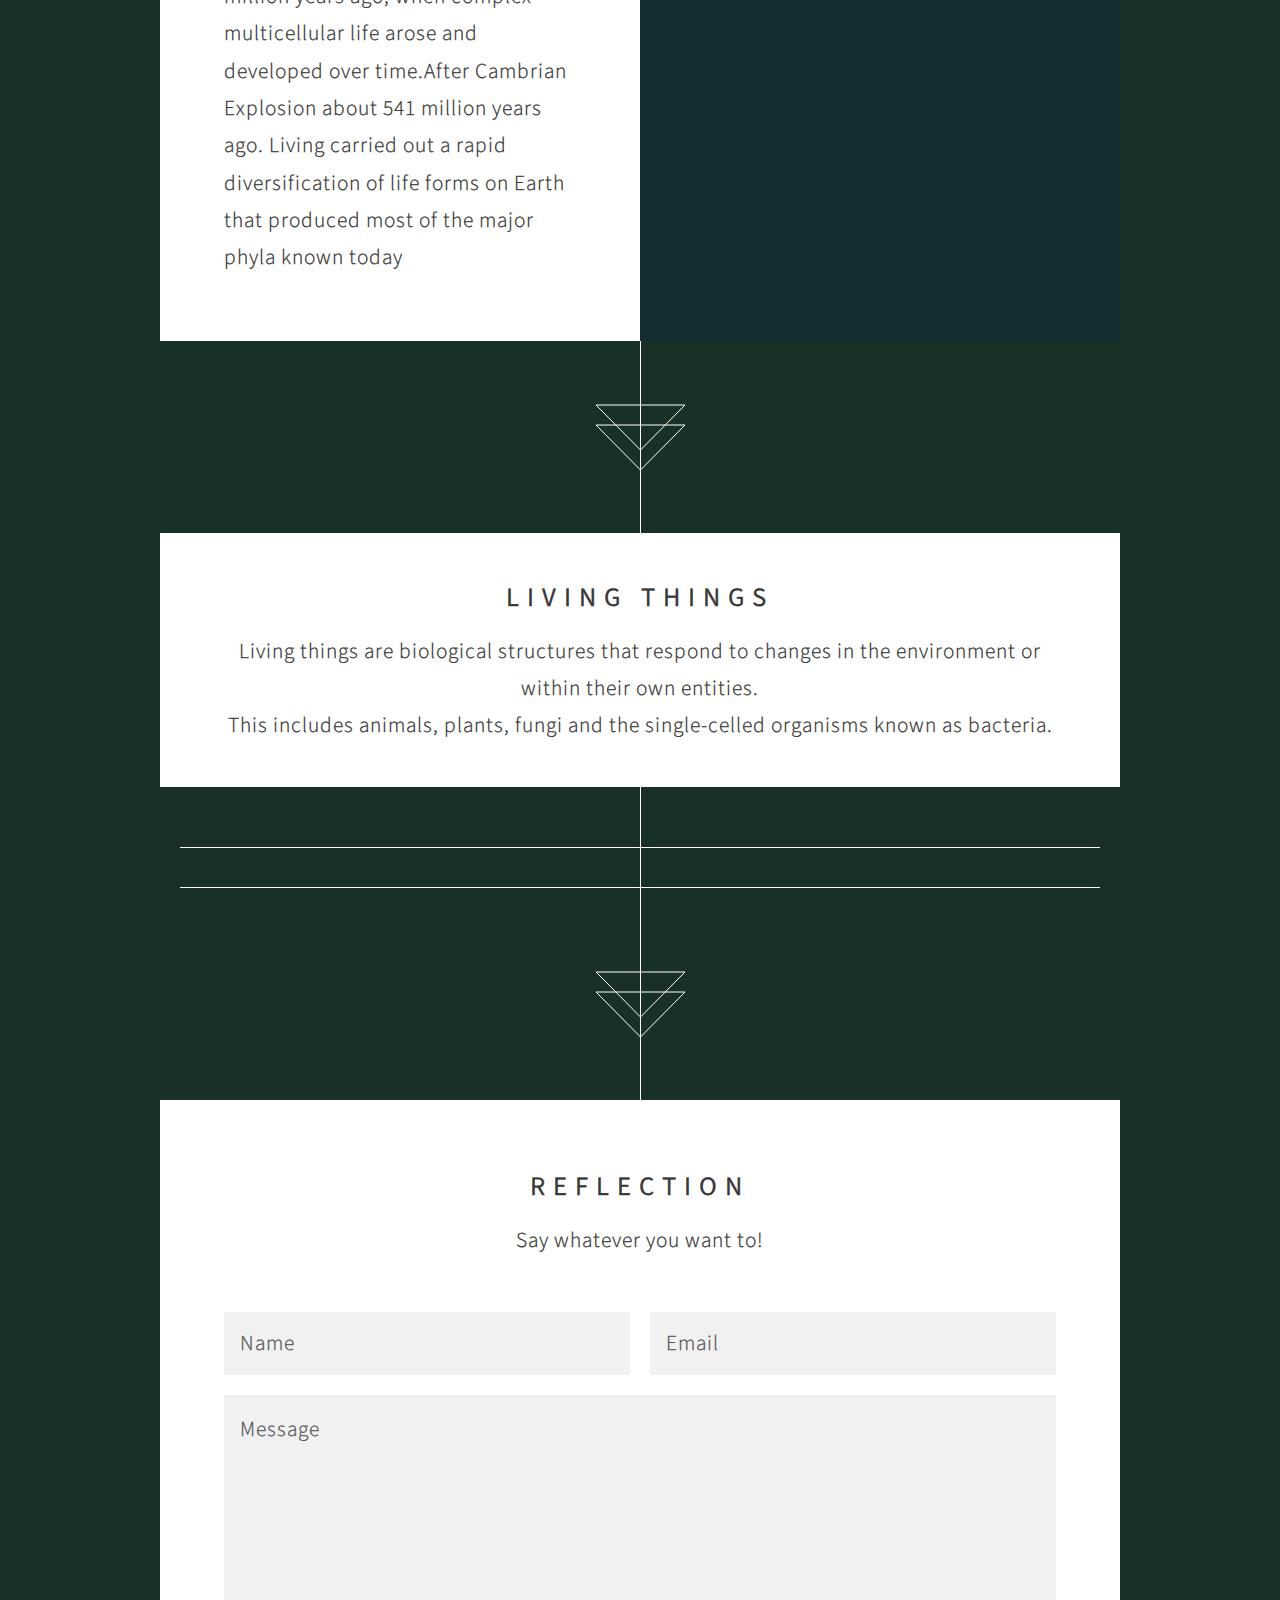
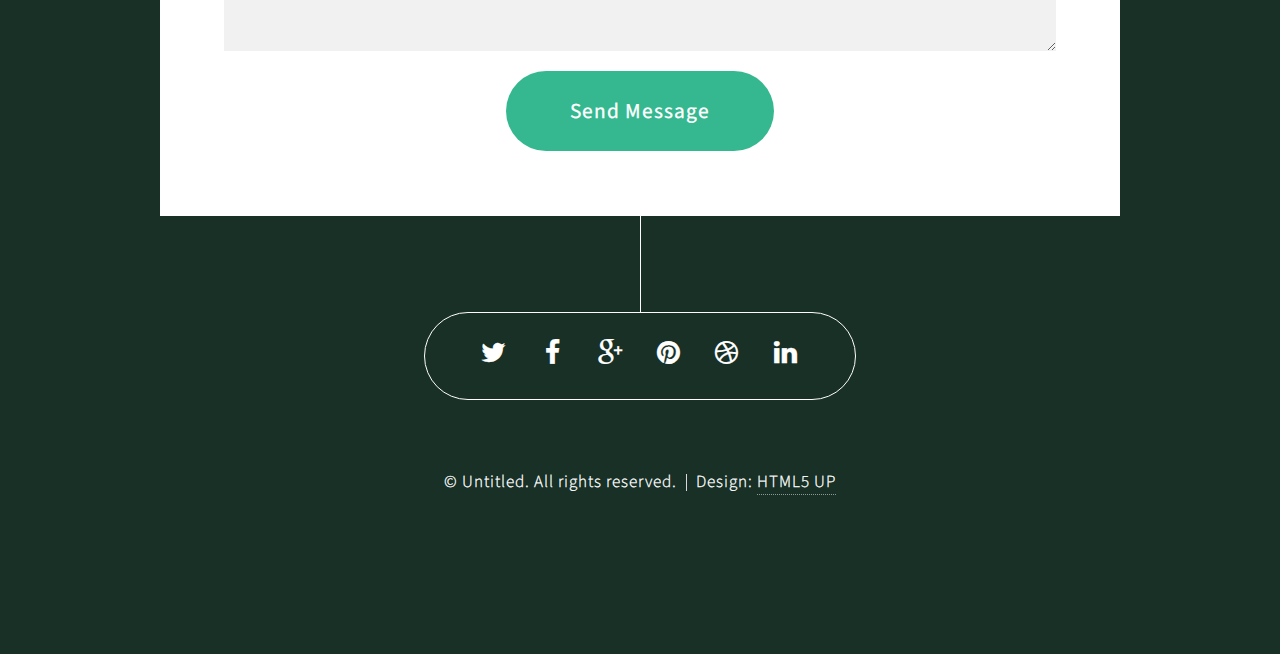
==== commit fbf868dd: "klh" ====
--- a/index.html
+++ b/index.html
@@ -31,7 +31,7 @@
 				<header>
 					<h2>We live in a wonderland</h2>
 				</header>
-				<p>There are many environmential sceneries we can enjoy for <a href="http://n33.co">AJ</a> ,such as <a href="http://html5up.net">forest ,ocean and landscape...</a>.<br />
+				<p>There are many environmential sceneries we can enjoy for <a href="http://n33.co"></a> ,such as <a href="http://html5up.net">forest ,ocean and landscape...</a>.<br />
 				Giving us comfortable feelings, <strong>we</strong> live under<br />
 				 the nature <a href="http://html5up.net/license">happily.</a>.</p>
 				<footer>
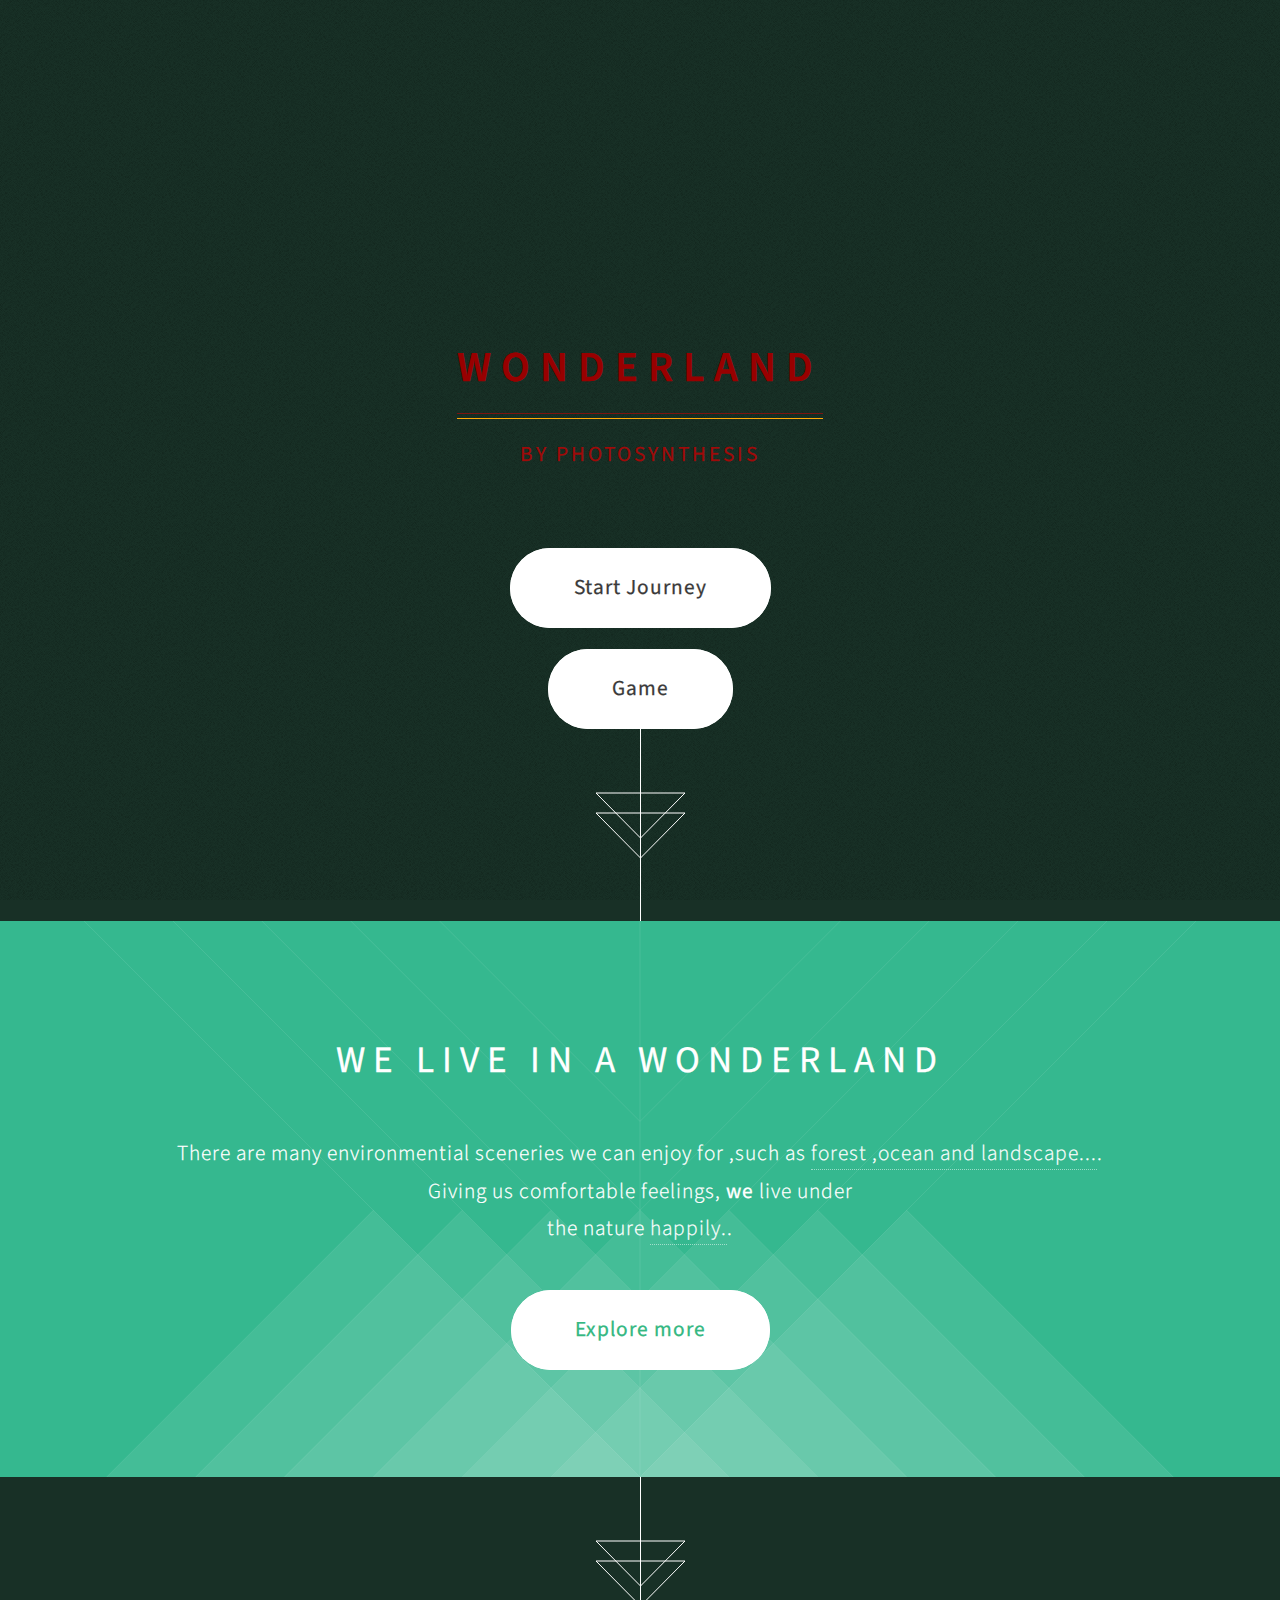
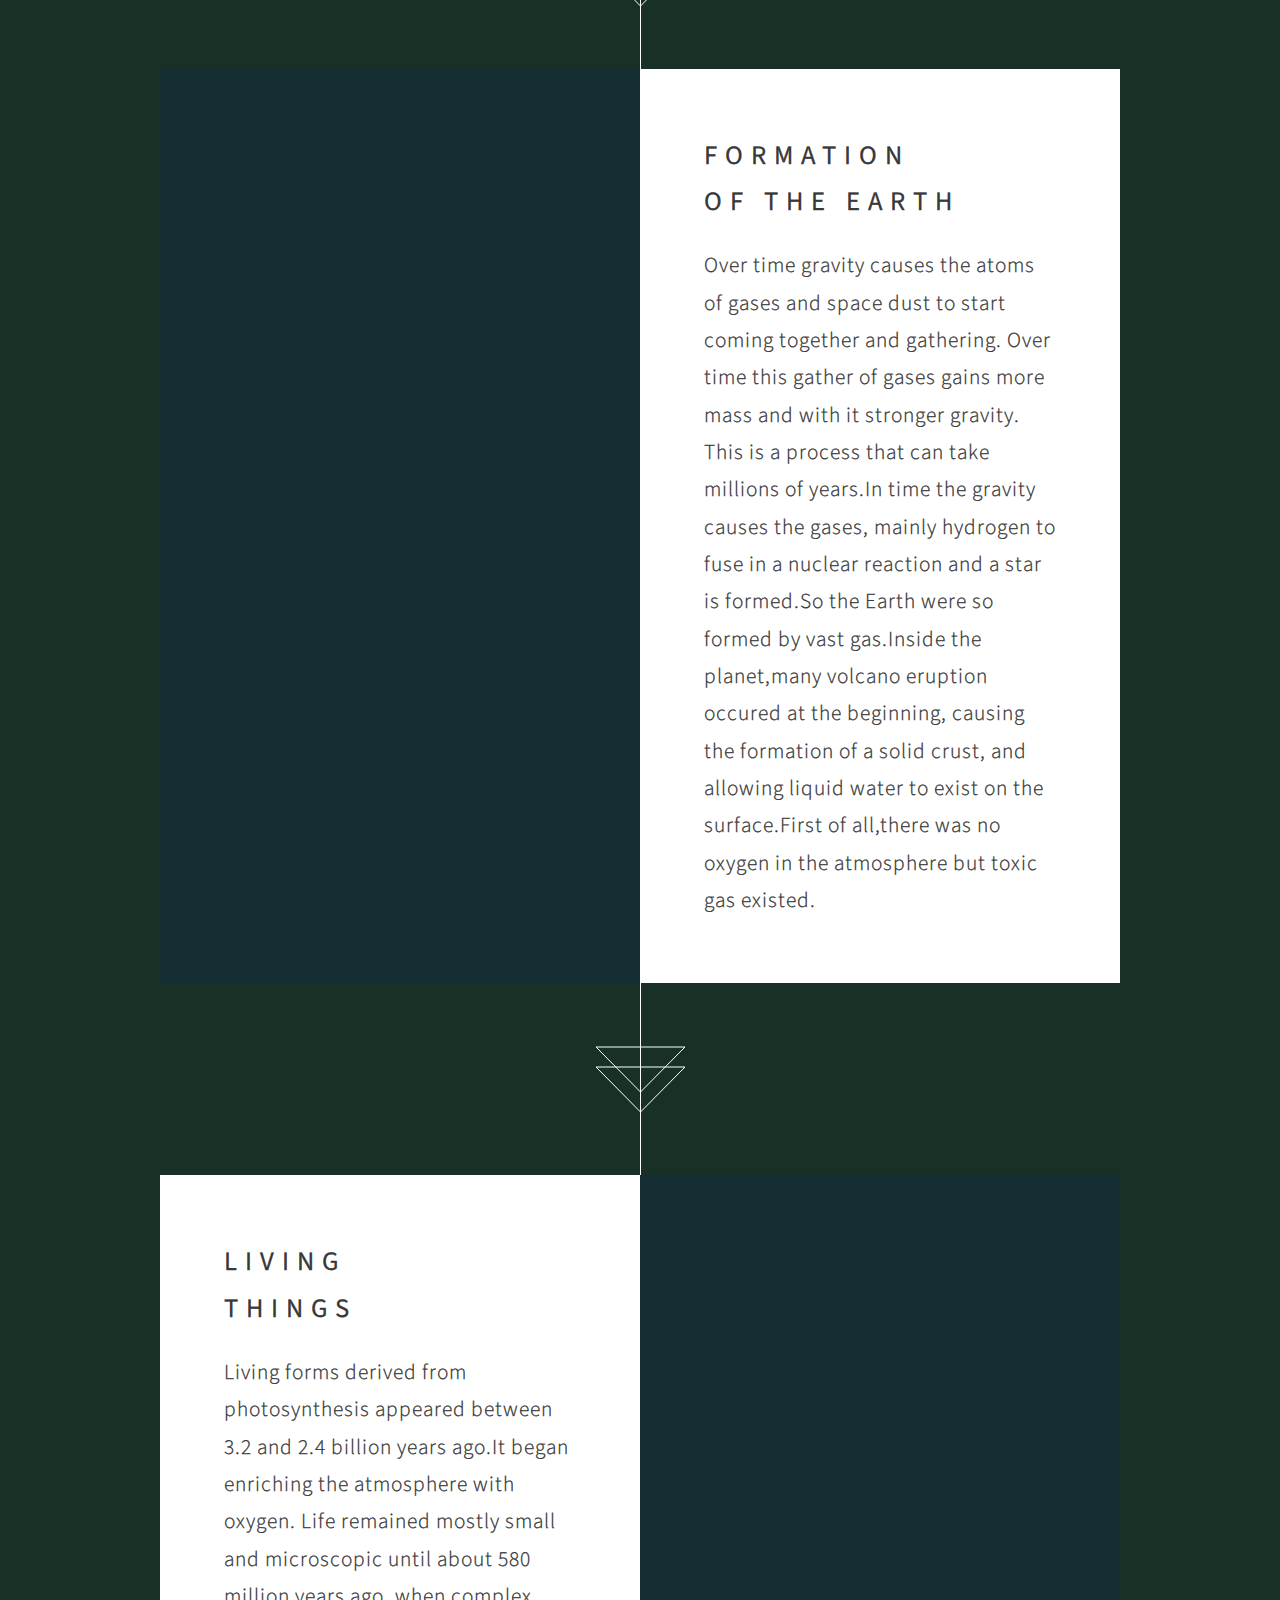
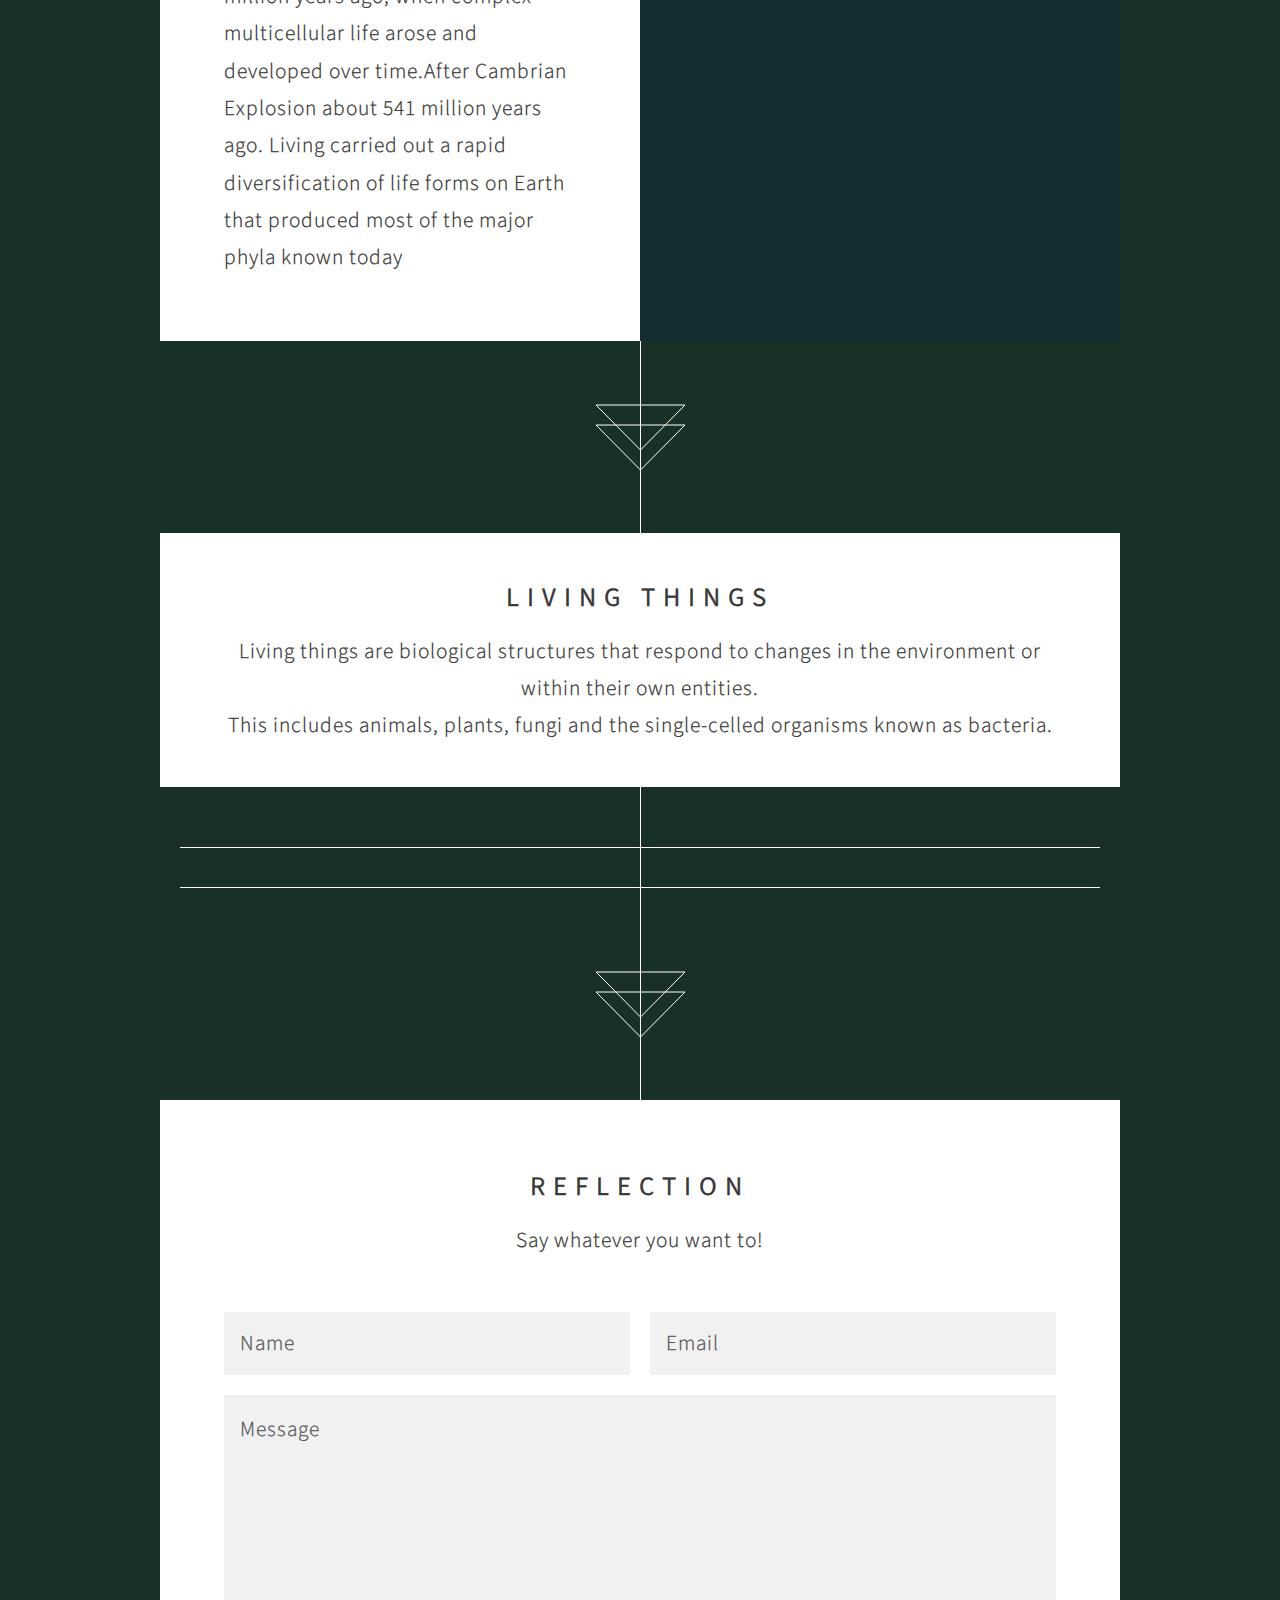
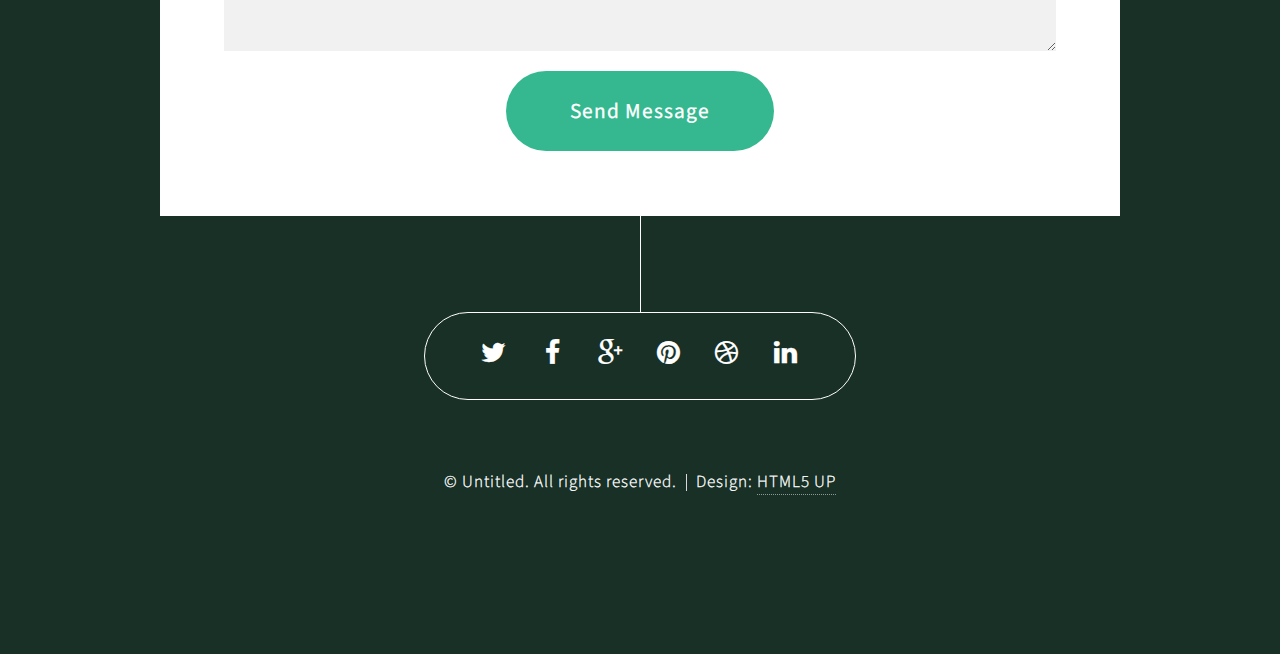
==== commit b20a73c4: "game added" ====
--- a/index.html
+++ b/index.html
@@ -22,7 +22,9 @@
 					<p><b>By Photosynthesis</b></p>
 				</header>
 				<footer>
-					<a href="#banner" class="button style2 scrolly-middle">Start Journey</a>
+					<p><a href="#banner" class="button style2 scrolly-middle">Start Journey</a><br /></p>
+					<a href="Flying sheep Journey/index.html" class="button style2 scrolly-middle">Game</a>
+
 				</footer>
 			</section>
 
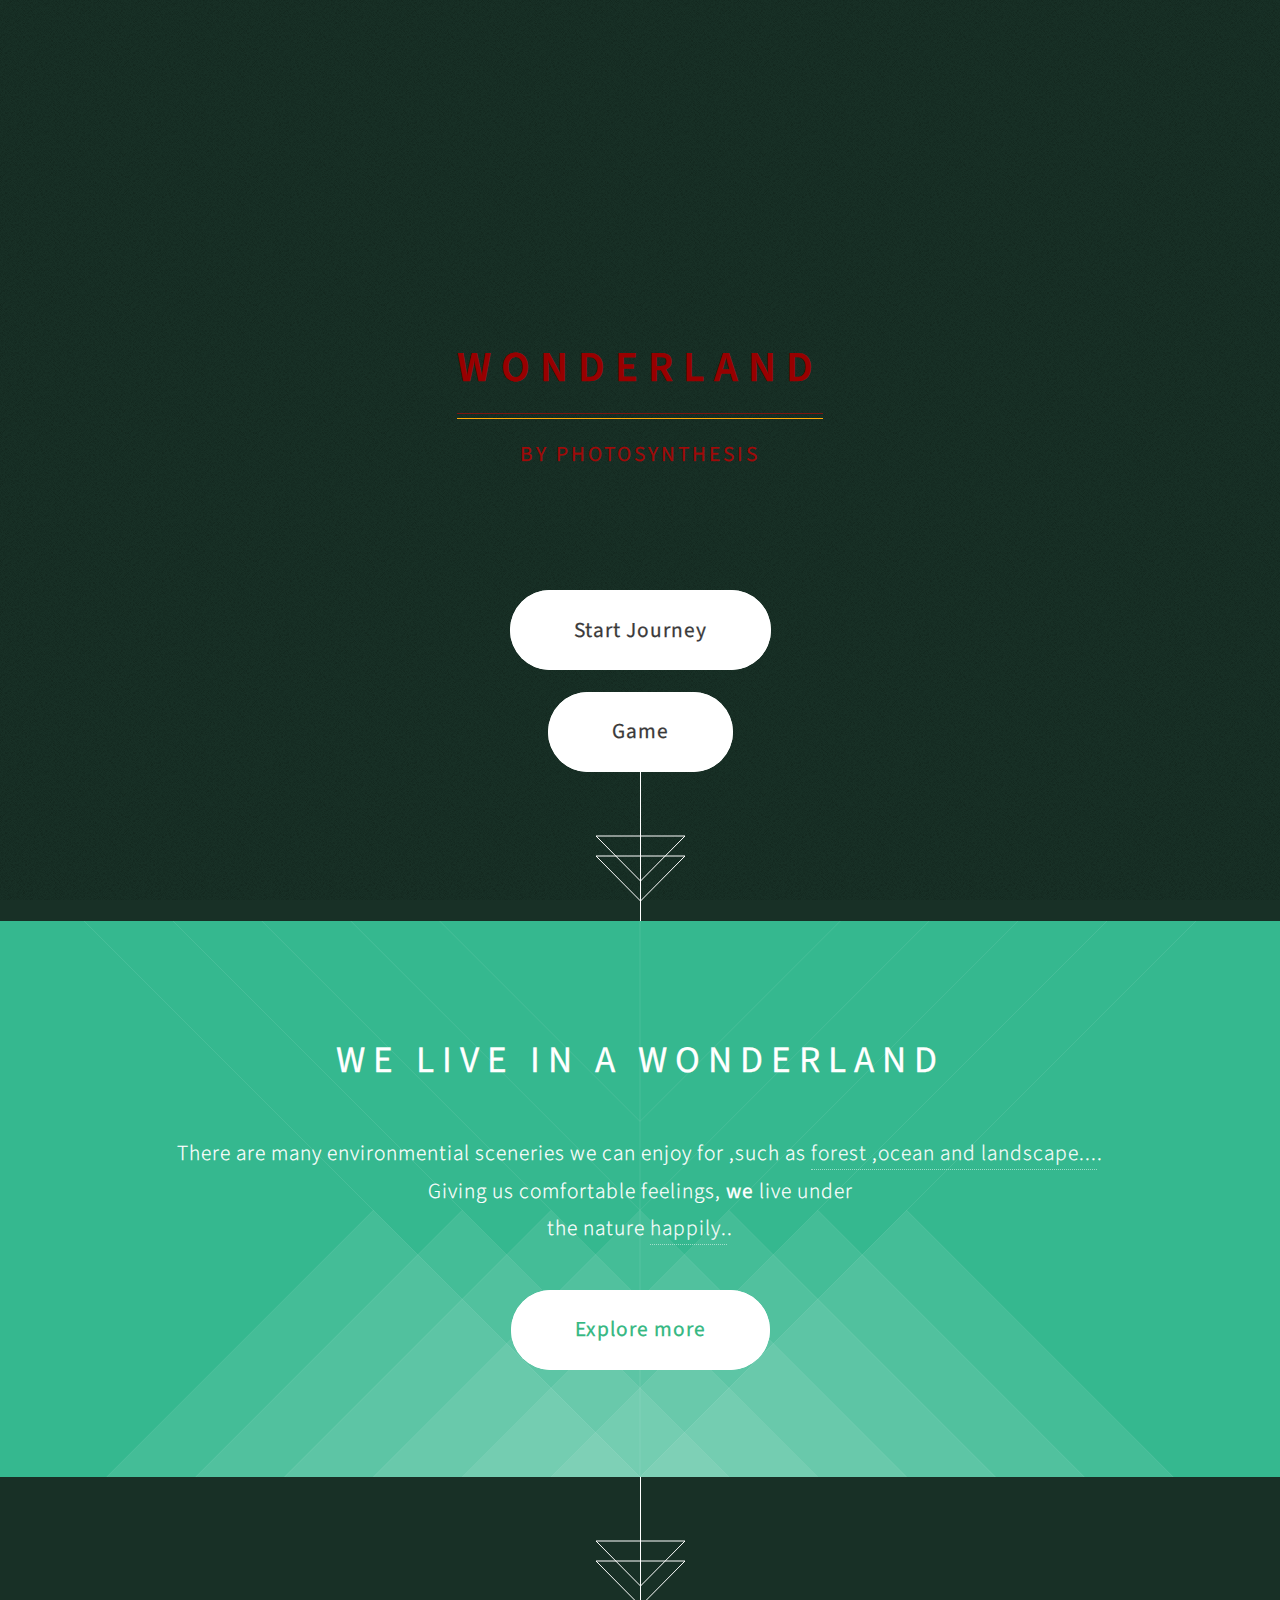
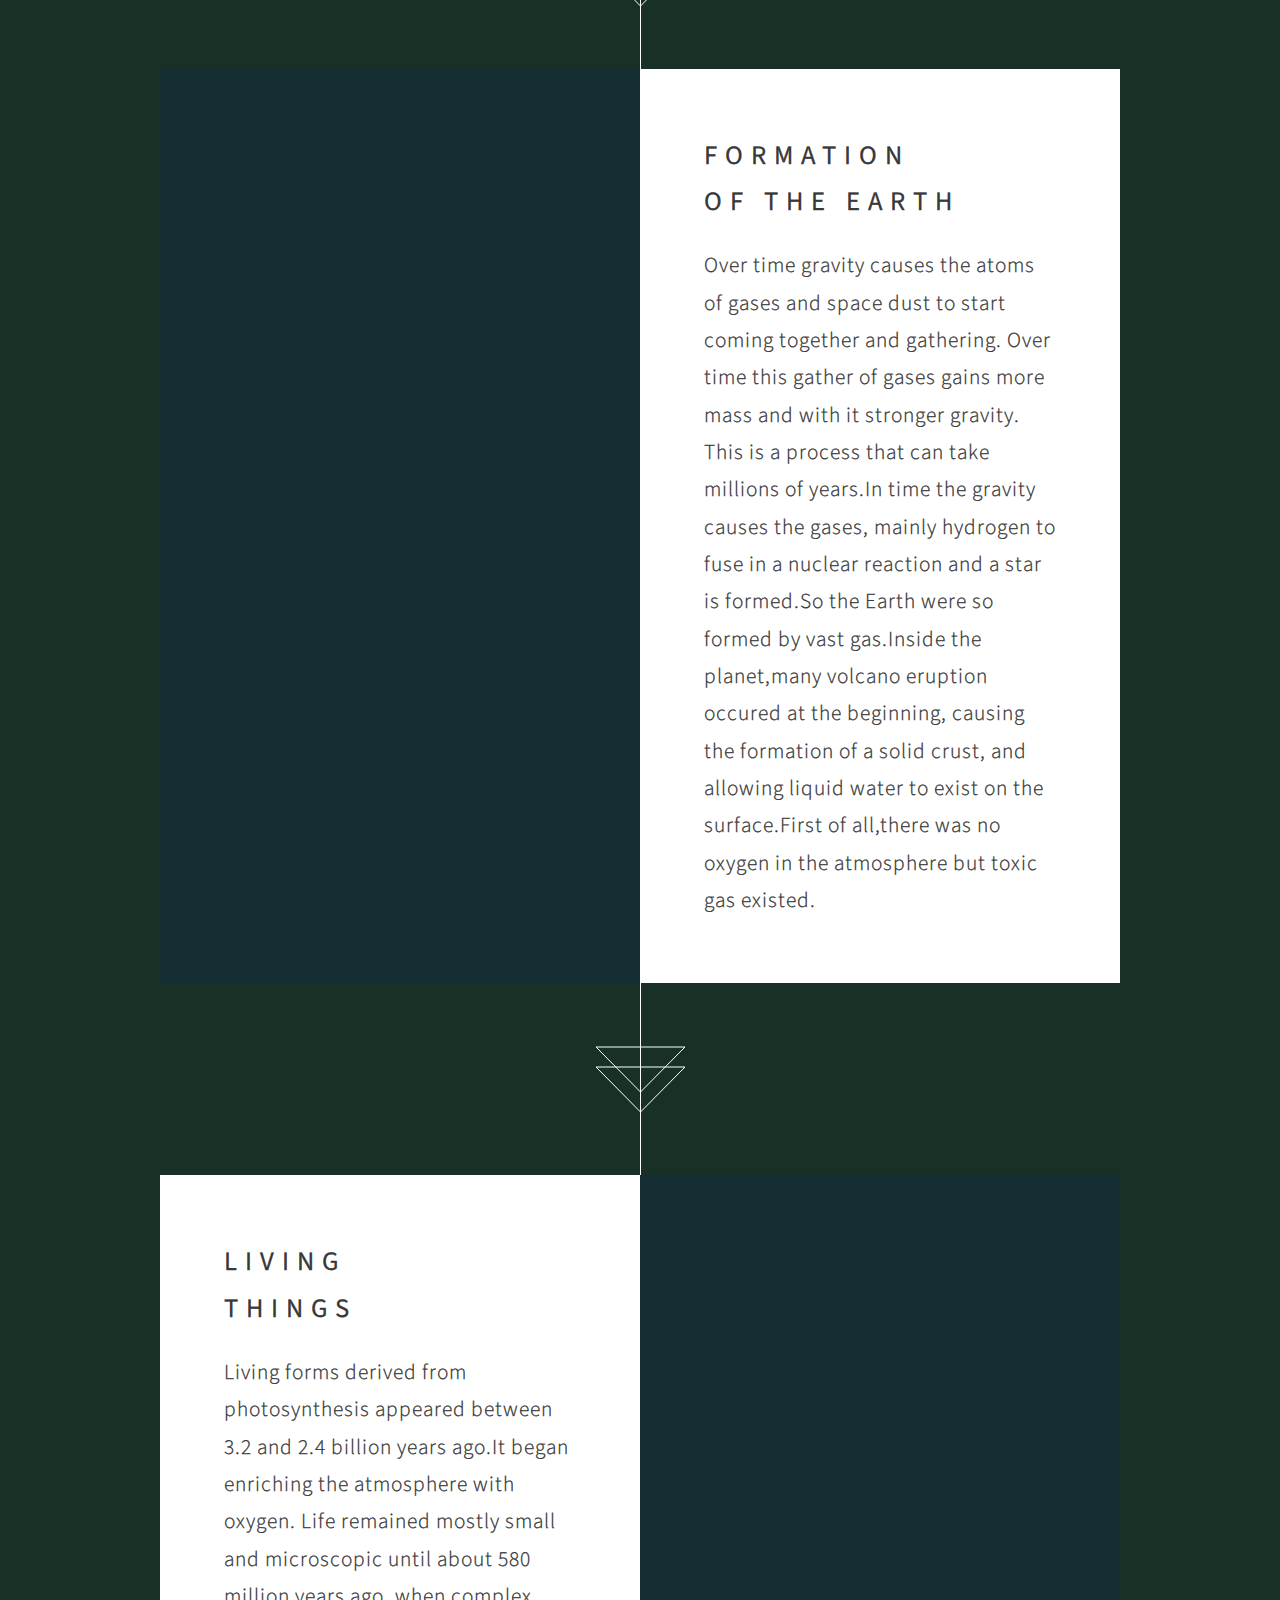
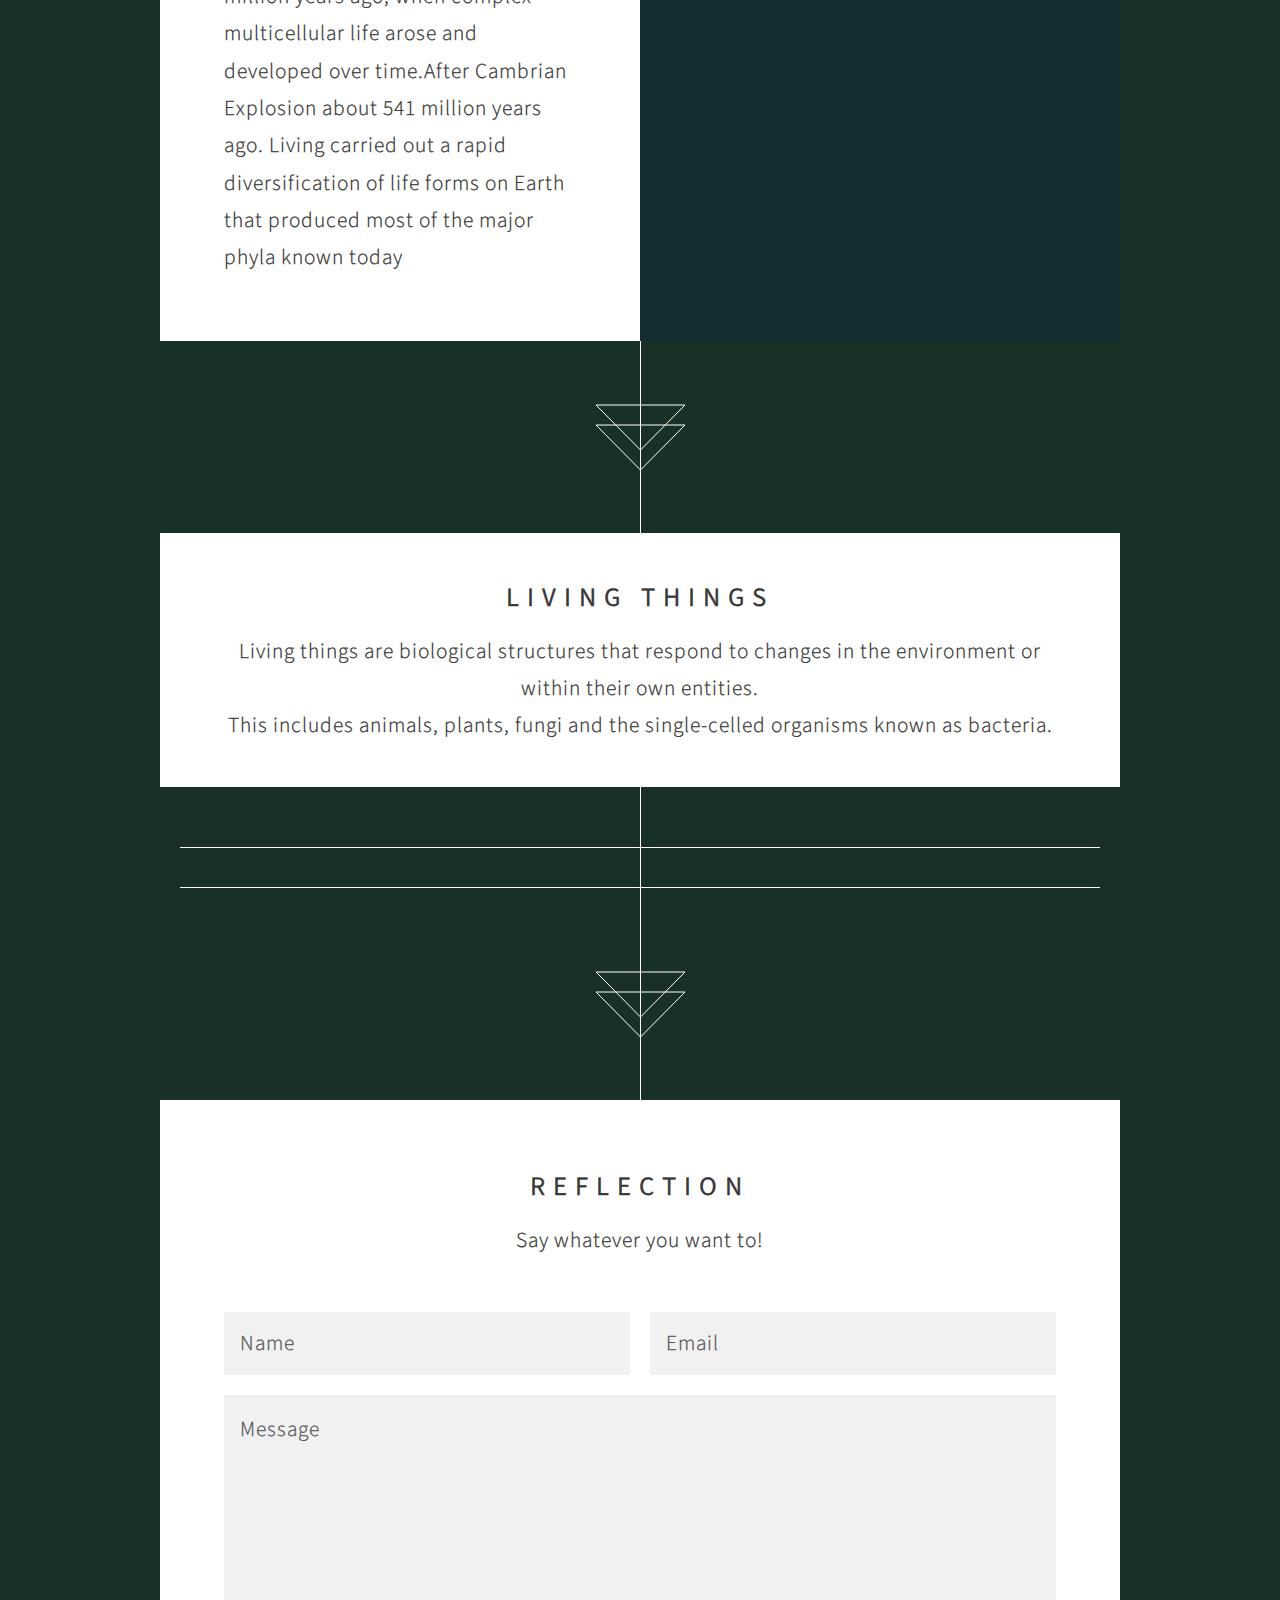
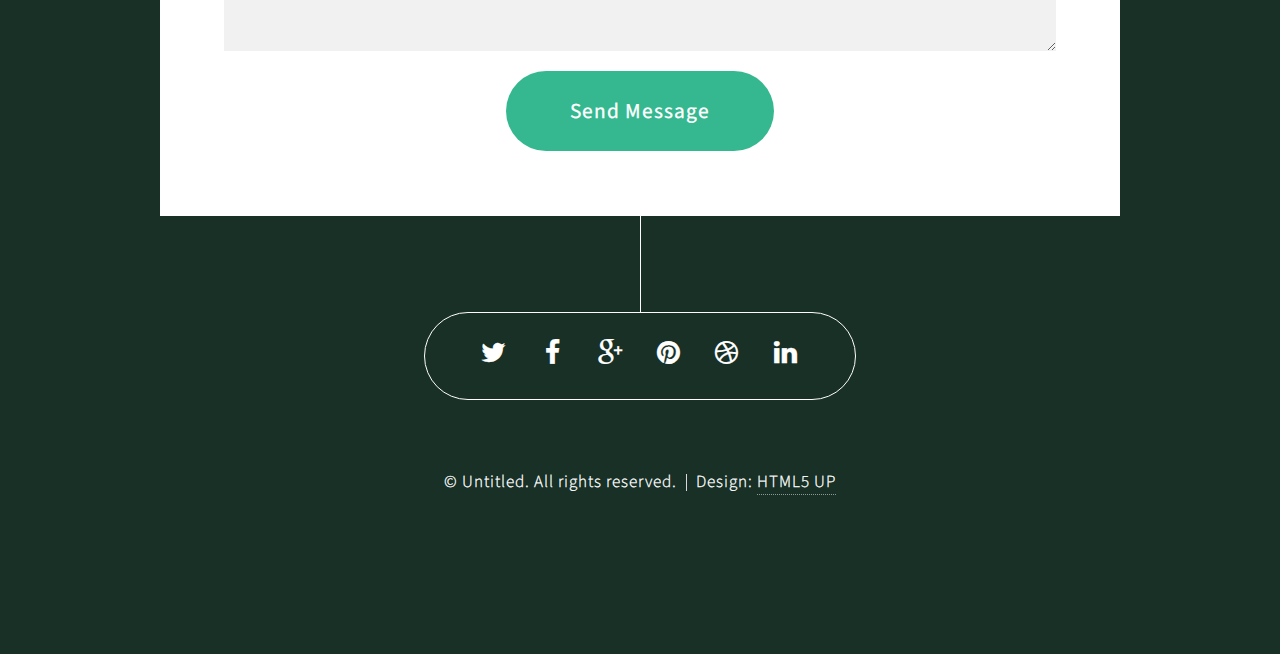
==== commit 27aa2dce: "jhg" ====
--- a/index.html
+++ b/index.html
@@ -22,8 +22,9 @@
 					<p><b>By Photosynthesis</b></p>
 				</header>
 				<footer>
-					<p><a href="#banner" class="button style2 scrolly-middle">Start Journey</a><br /></p>
-					<a href="Flying sheep Journey/index.html" class="button style2 scrolly-middle">Game</a>
+					<p><a href="#banner" class="button style2 scrolly-middle">Start Journey</a></br></p>
+					<a href="Jumping Game/index.html" class="button style2 scrolly-middle">Game
+					</a>
 
 				</footer>
 			</section>
--- a/assets/css/main.css
+++ b/assets/css/main.css
@@ -1437,7 +1437,7 @@
 		}
 
 	footer {
-		margin-top: 1em;
+		margin-top: 3em;
 	}
 
 	br.clear {
@@ -1967,7 +1967,7 @@
 
 		#header footer {
 			position: absolute;
-			bottom: 9em;
+			bottom: 7em;
 			margin: 0;
 			width: 100%;
 		}
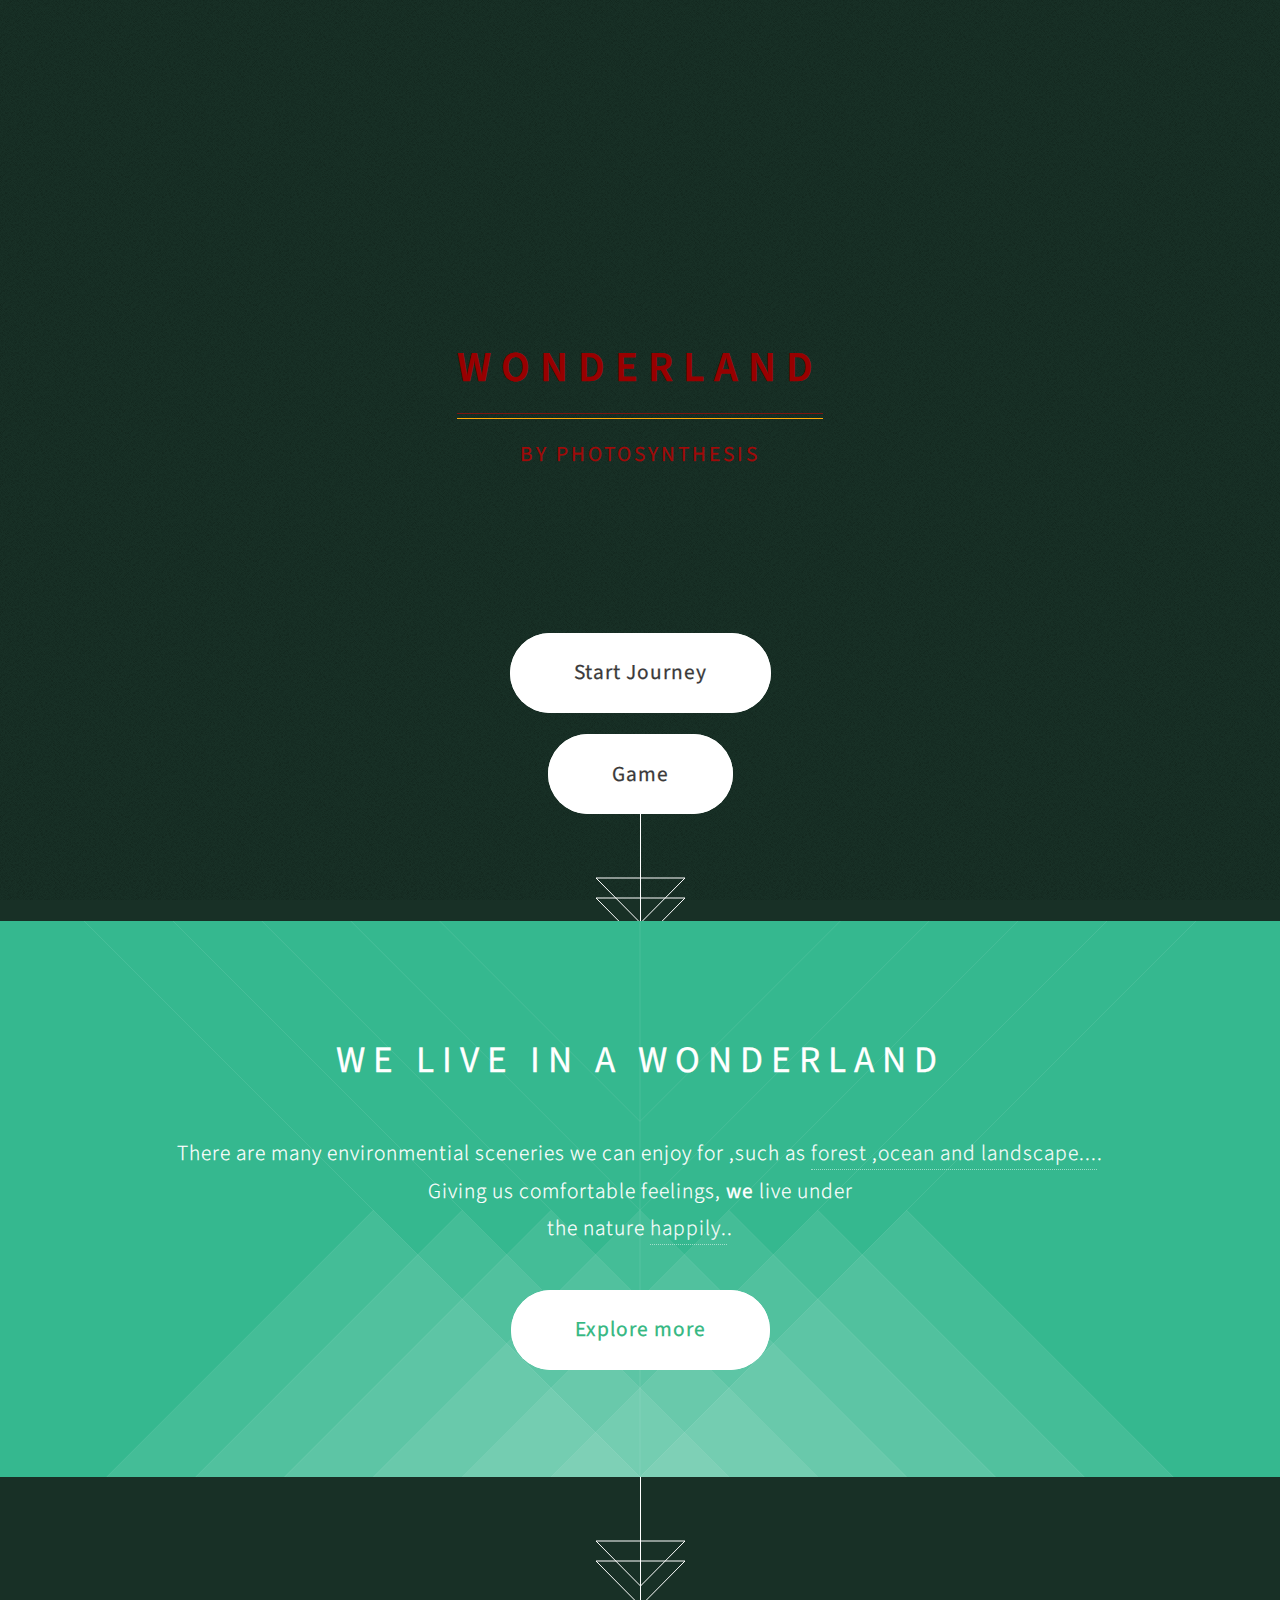
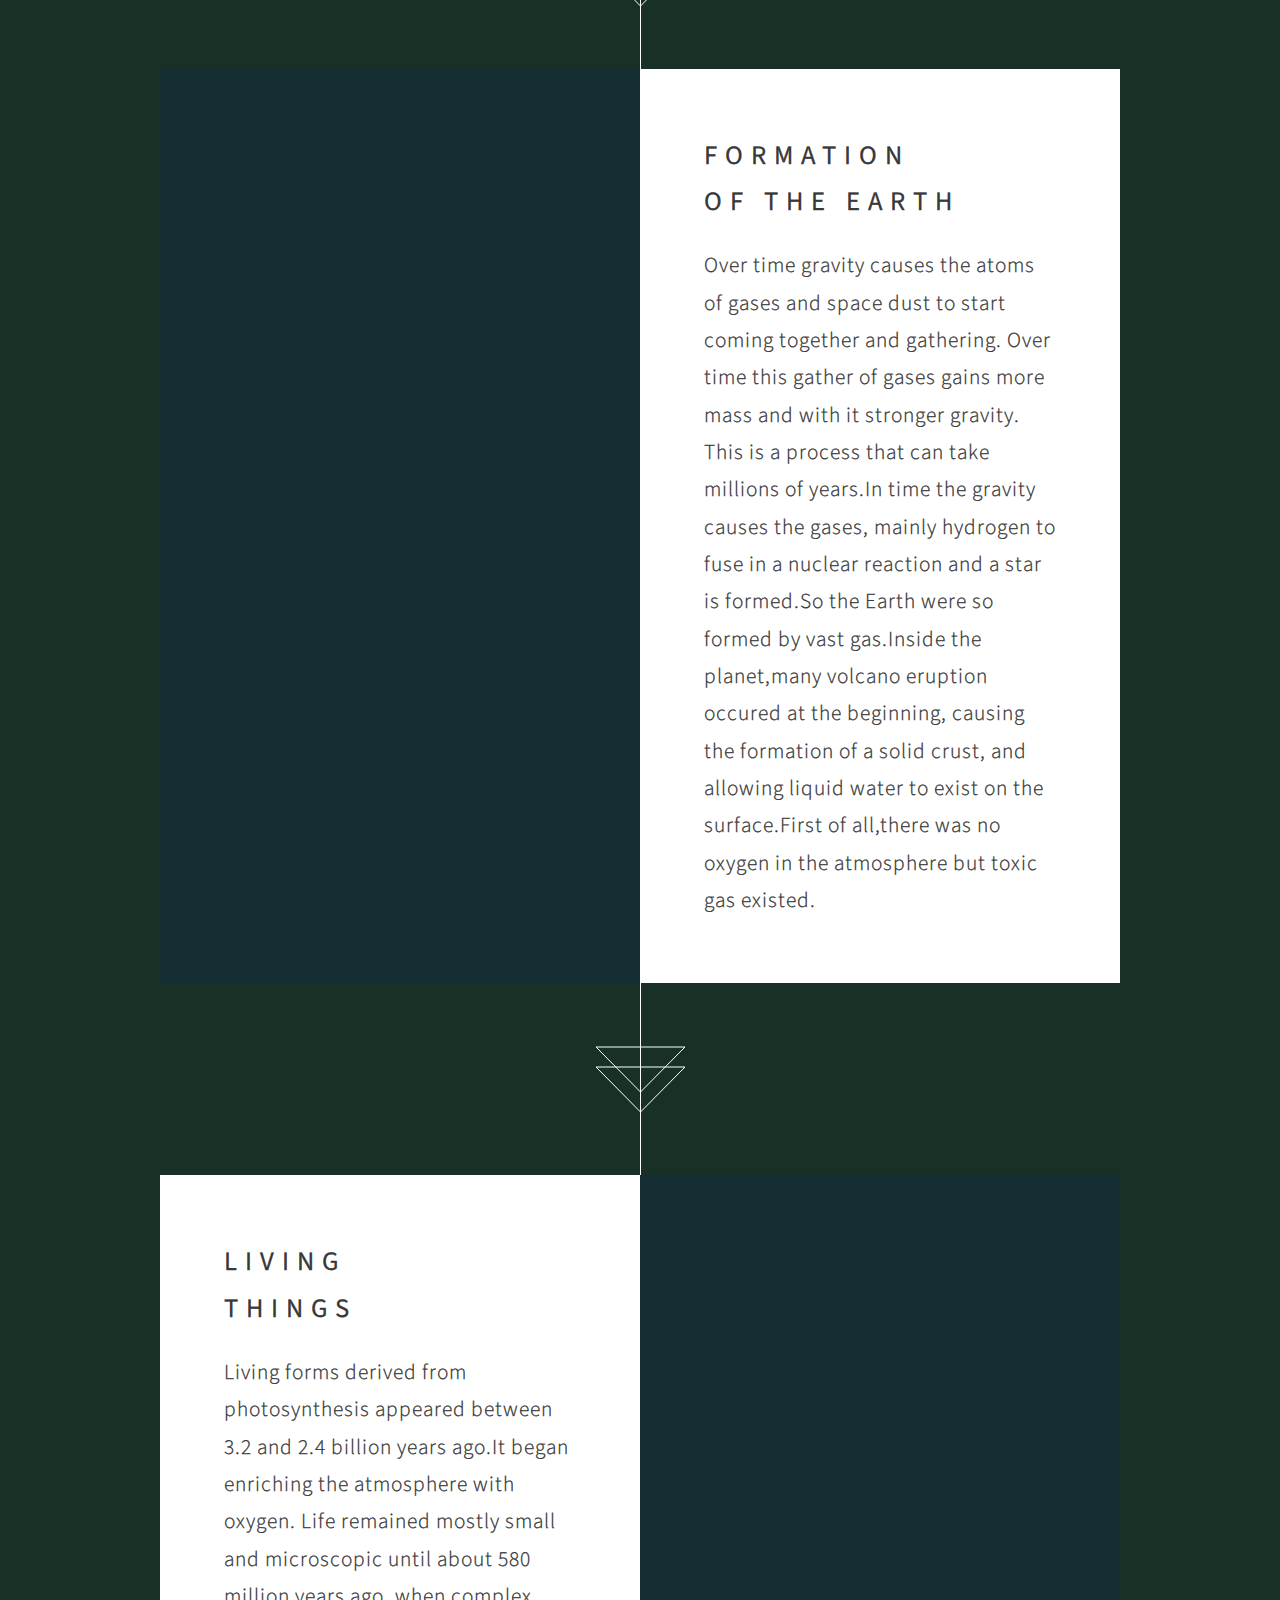
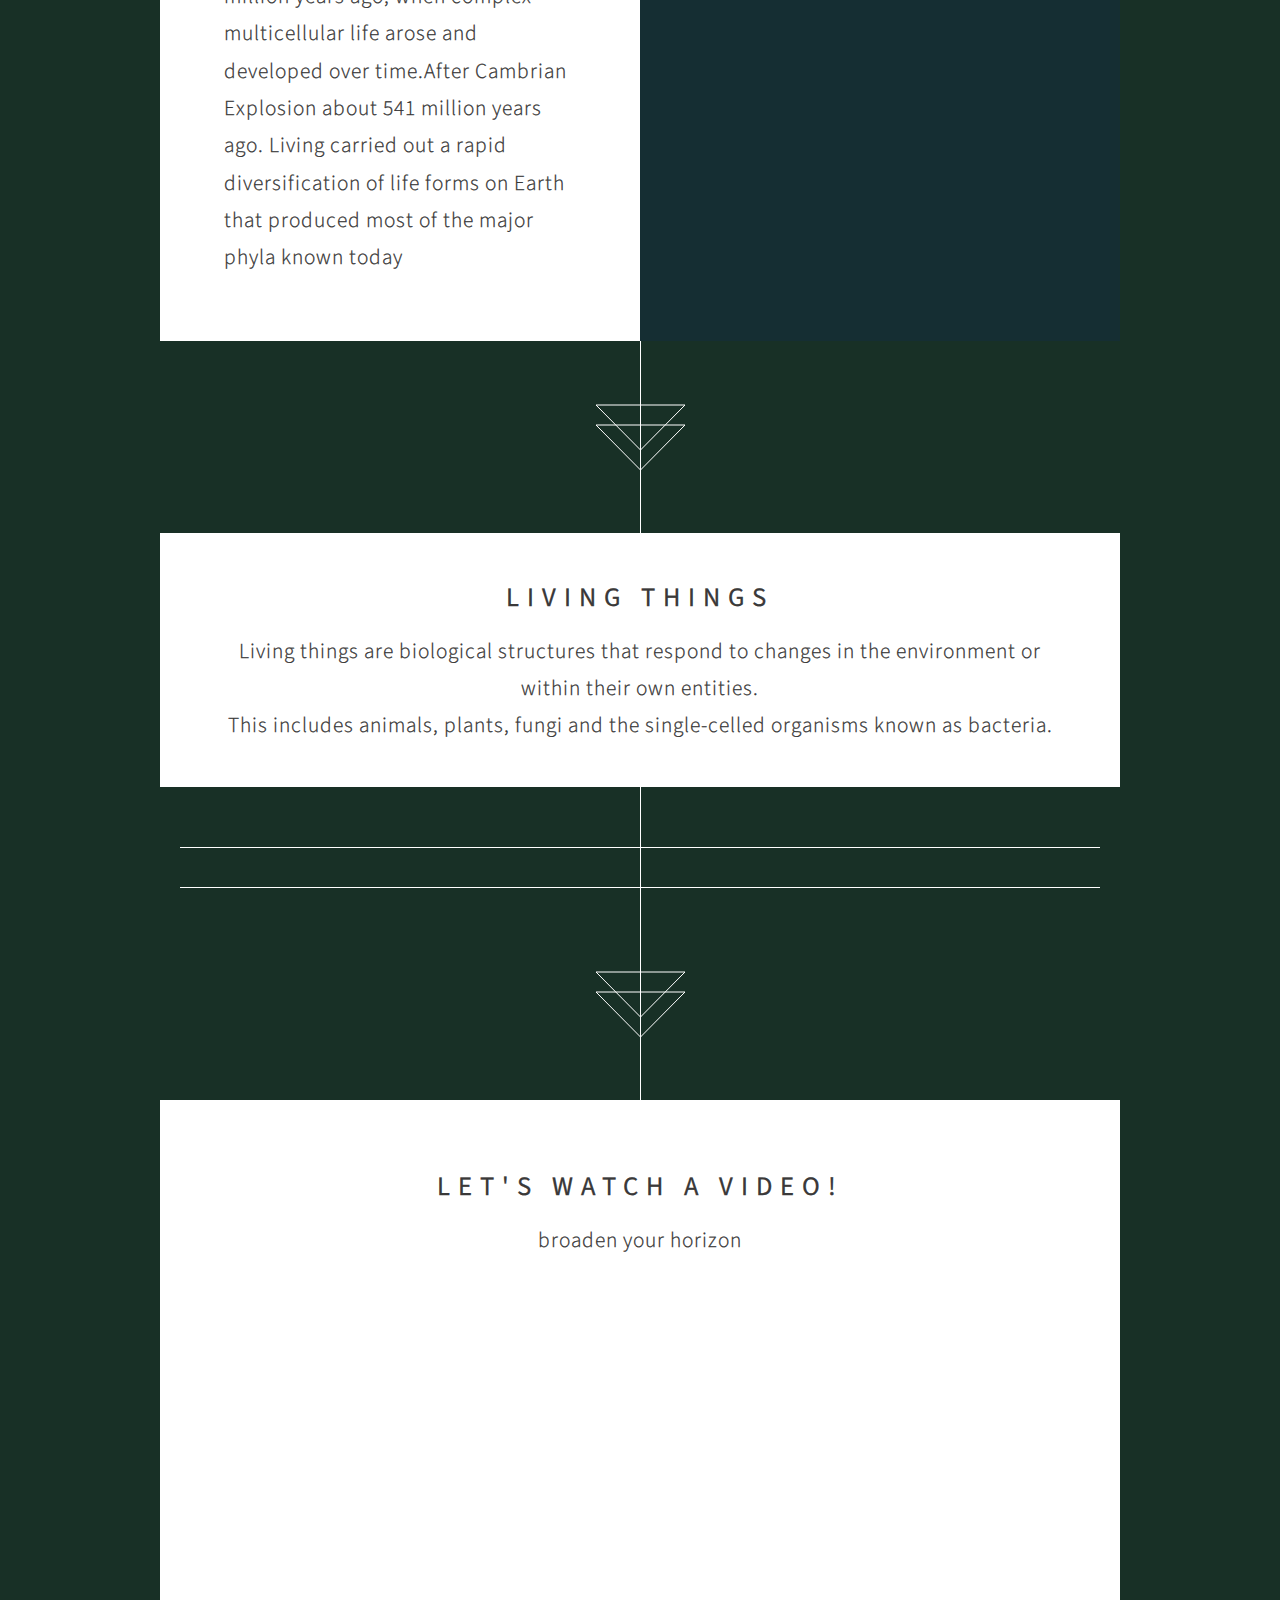
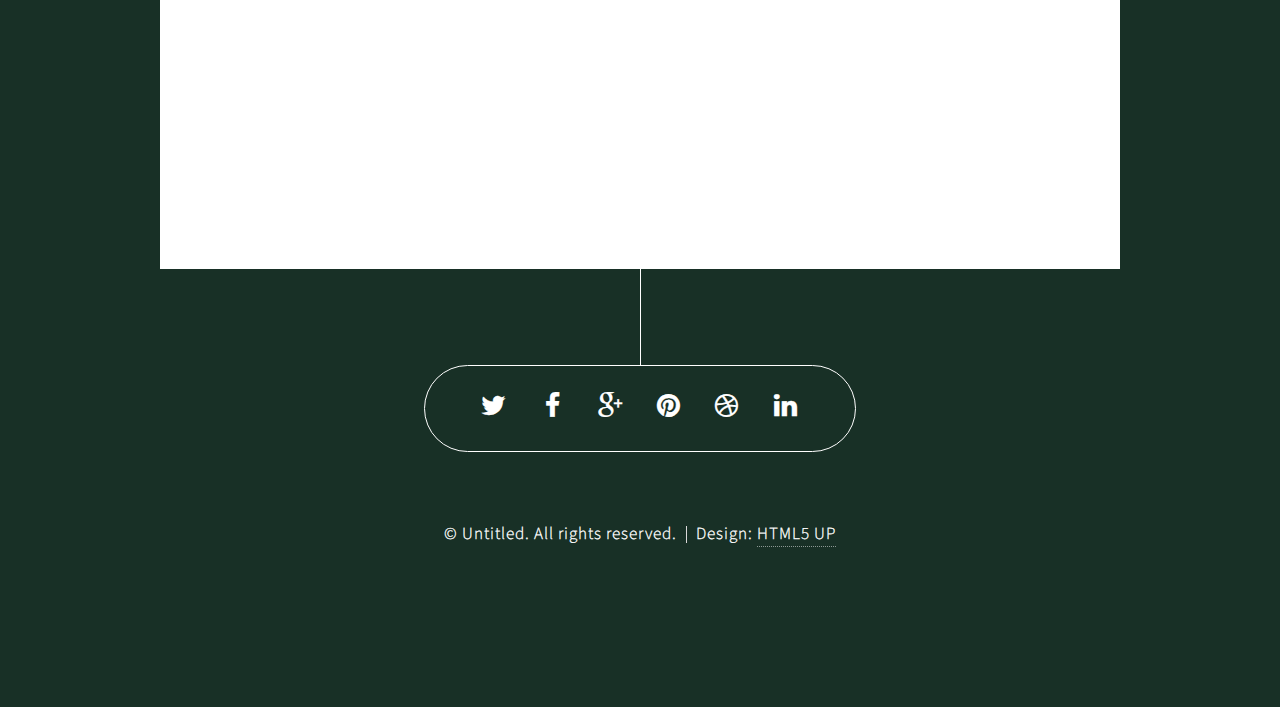
==== commit f729b9aa: "tr6u" ====
--- a/index.html
+++ b/index.html
@@ -92,23 +92,12 @@
 		<!-- Contact -->
 			<article class="container box style3">
 				<header>
-					<h2>Reflection</h2>
-					<p>Say whatever you want to!</p>
-				</header>
-				<form method="post" action="#">
-					<div class="row 50%">
-						<div class="6u 12u$(mobile)"><input type="text" class="text" name="name" placeholder="Name" /></div>
-						<div class="6u$ 12u$(mobile)"><input type="text" class="text" name="email" placeholder="Email" /></div>
-						<div class="12u$">
-							<textarea name="message" placeholder="Message"></textarea>
-						</div>
-						<div class="12u$">
-							<ul class="actions">
-								<li><input type="submit" value="Send Message" /></li>
-							</ul>
-						</div>
-					</div>
-				</form>
+					<h2>Let's watch a video!</h2>
+					<p>broaden your horizon</p>
+				</header>
+				<div align="center">
+				<iframe width="853" height="480" src="https://www.youtube.com/embed/j6xasB5TOVM" frameborder="0" allowfullscreen></iframe>
+				</div>
 			</article>
 
 		<!-- Generic -->
--- a/assets/css/main.css
+++ b/assets/css/main.css
@@ -1967,7 +1967,7 @@
 
 		#header footer {
 			position: absolute;
-			bottom: 7em;
+			bottom: 5em;
 			margin: 0;
 			width: 100%;
 		}
@@ -2530,5 +2530,11 @@
 			.poptrox-popup .closer {
 				opacity: 0.5;
 			}
+			.ifram{
+				margin-top: 100px;
+                margin-bottom: 100px;
+                margin-right: 150px;
+                margin-left: 150px;
+			}
 
 	}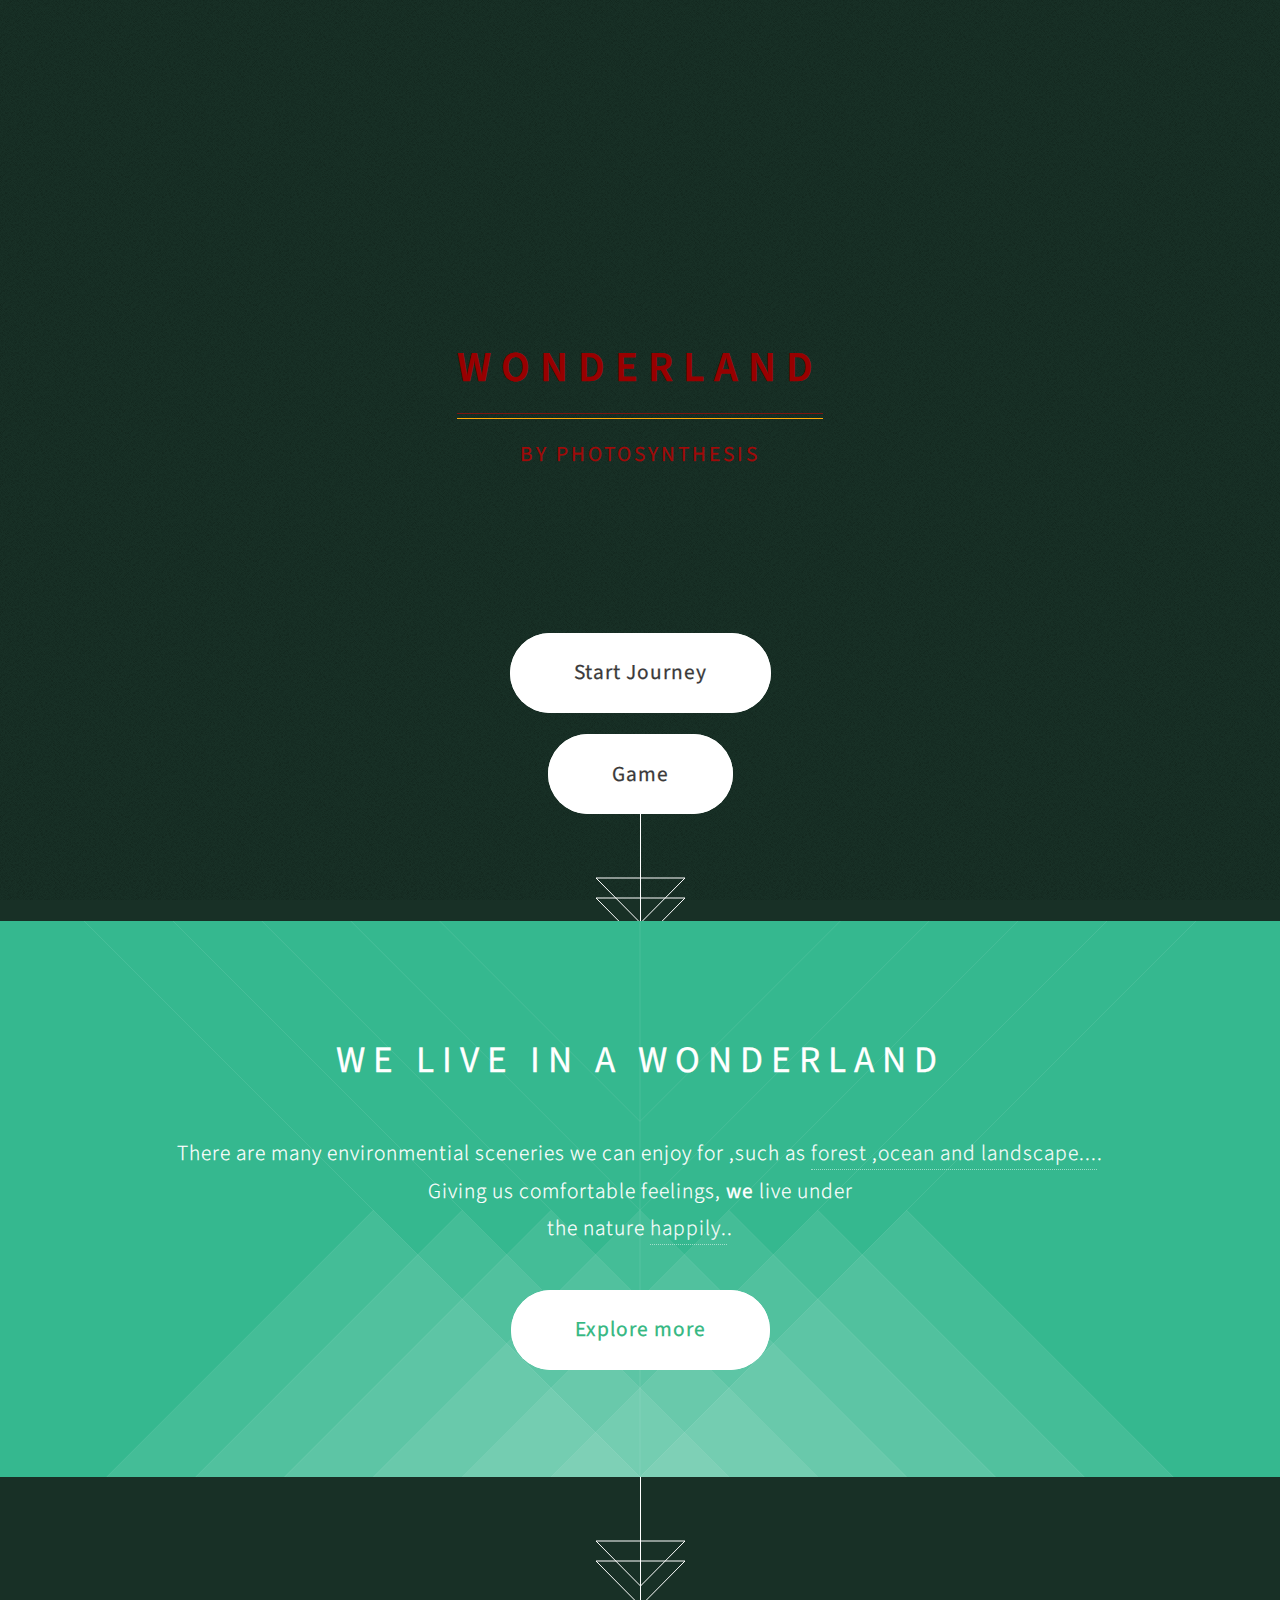
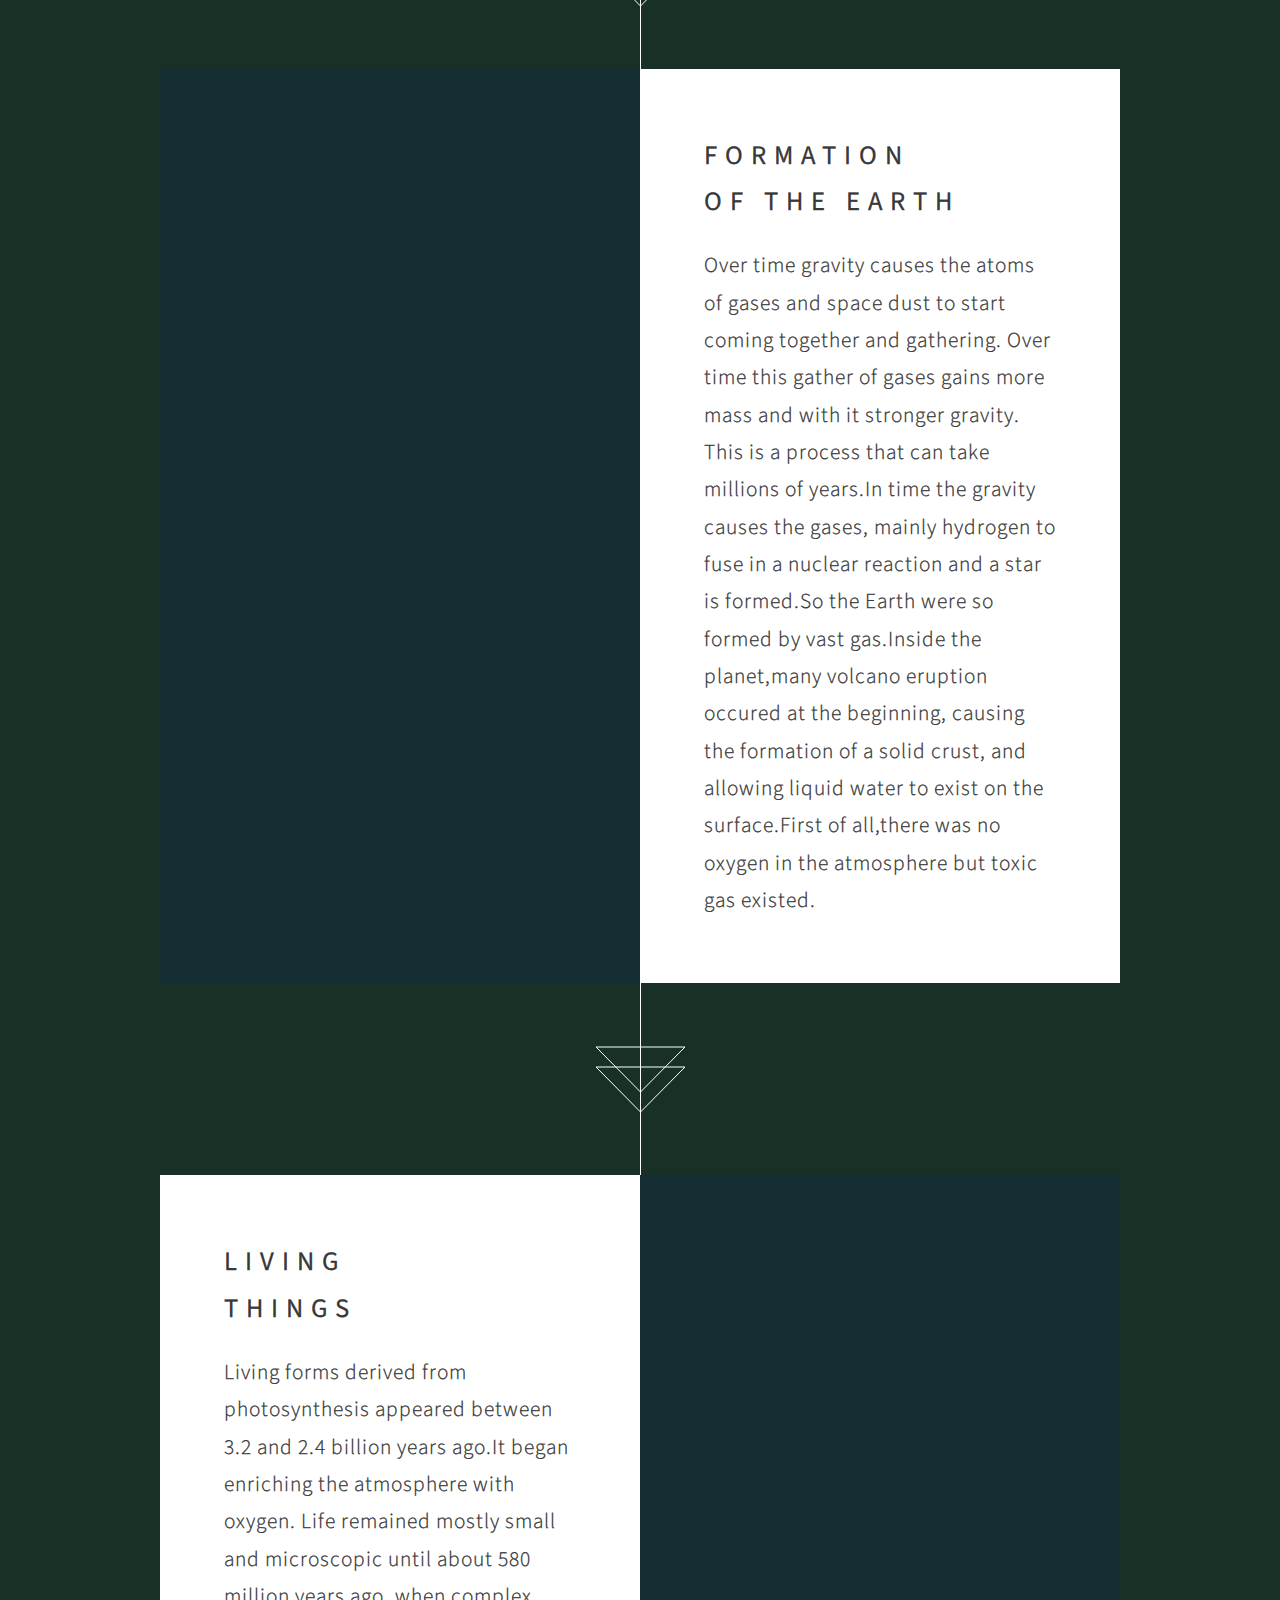
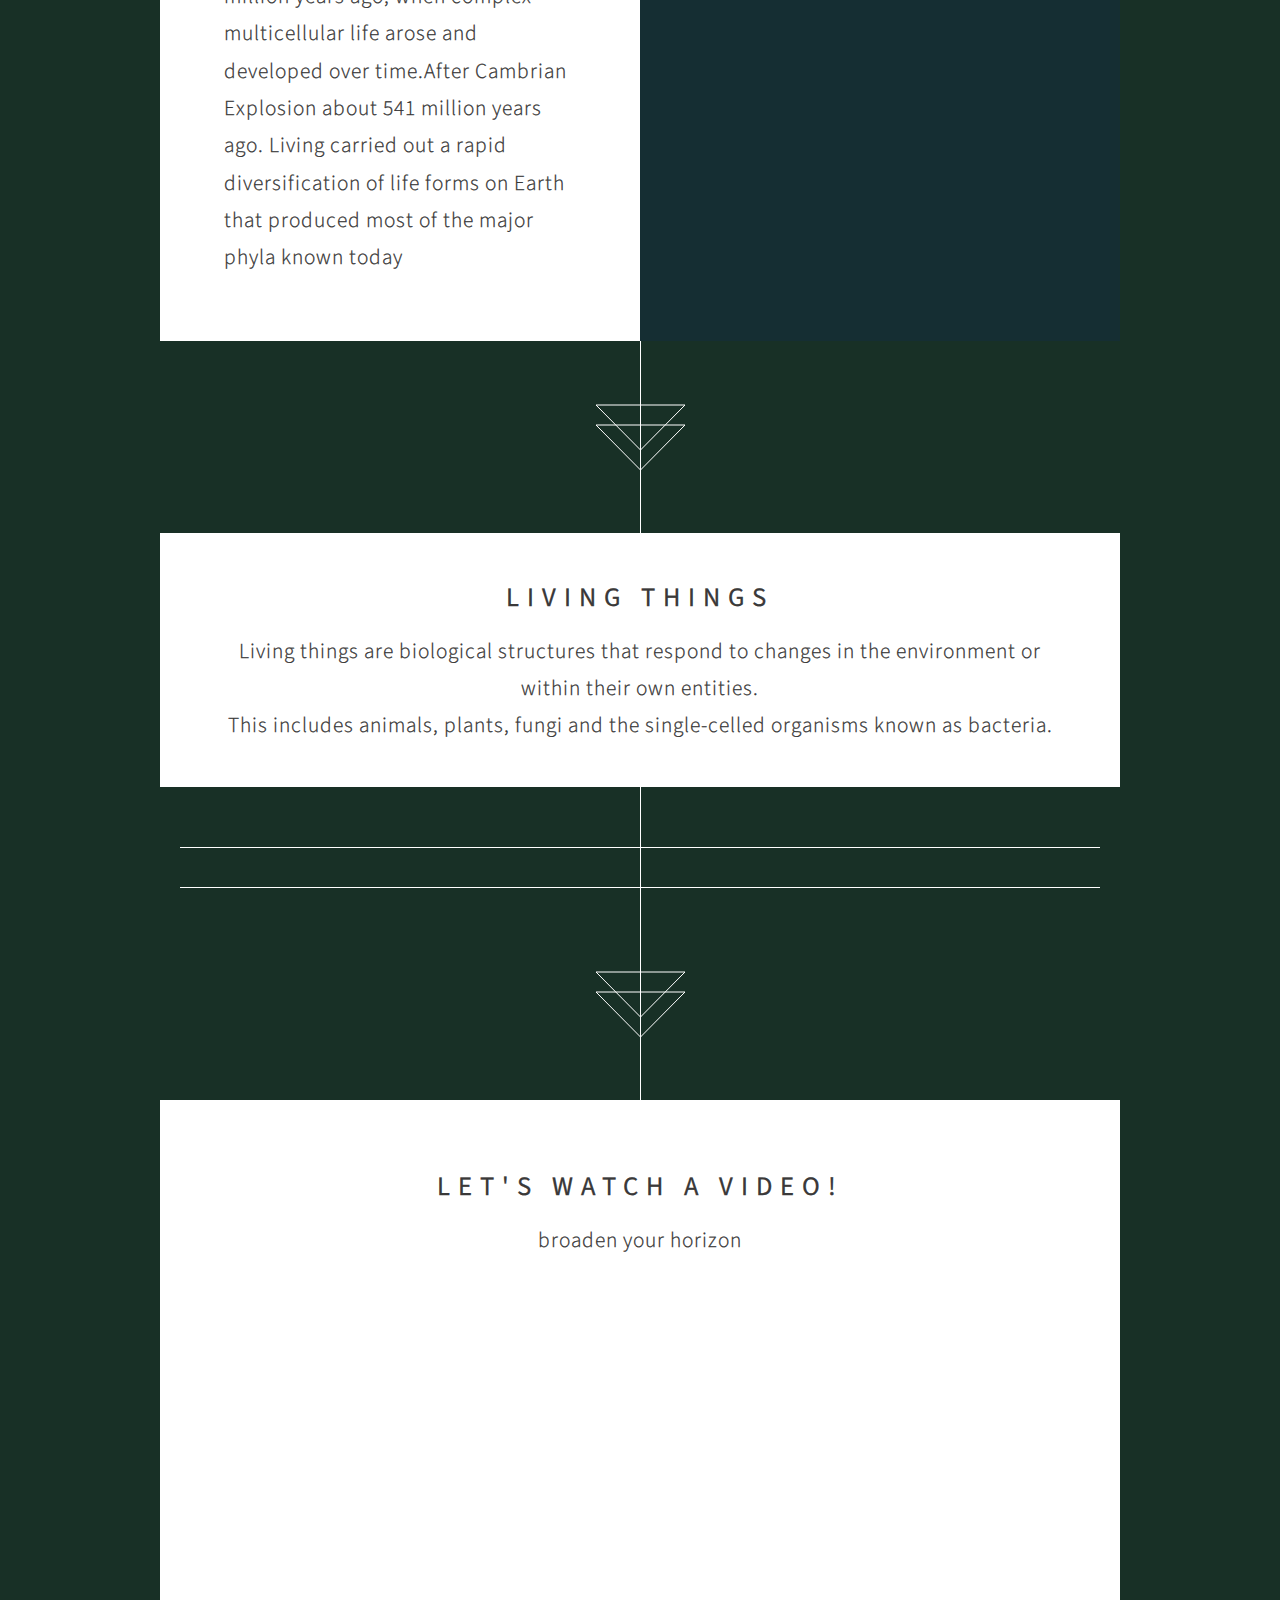
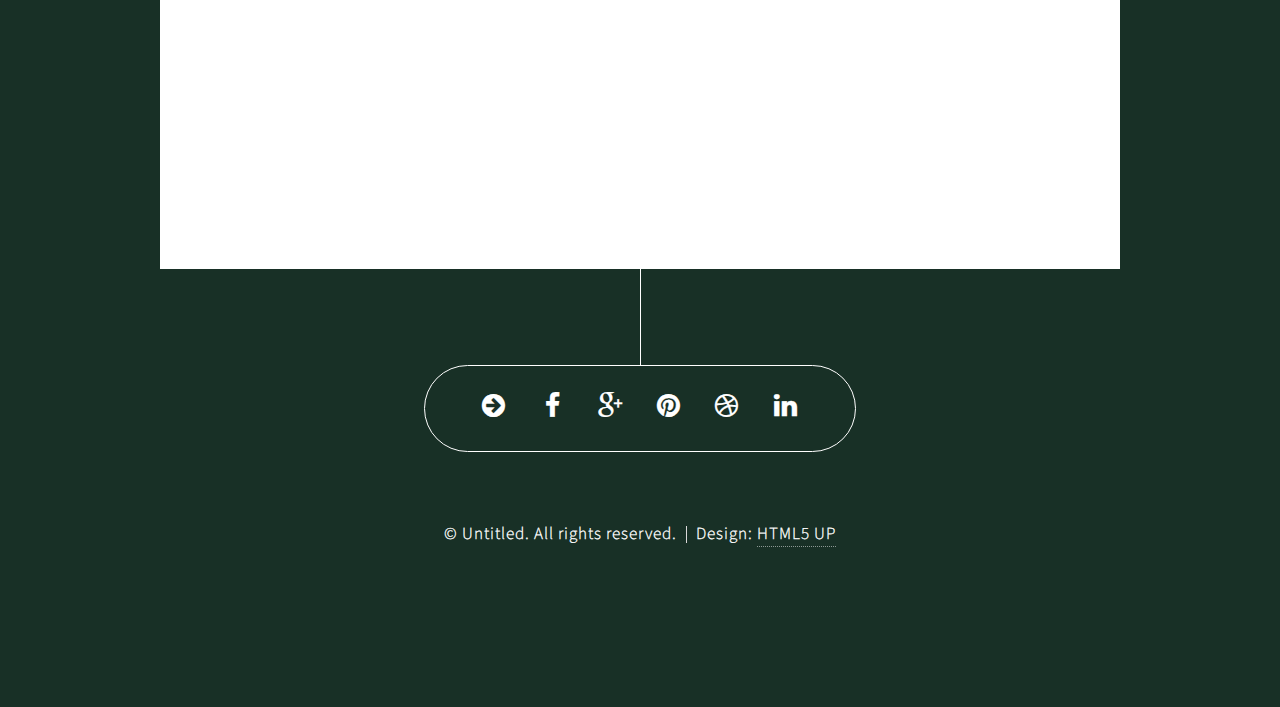
==== commit b1bef4a8: "76yuh" ====
--- a/index.html
+++ b/index.html
@@ -75,16 +75,17 @@
 				</header>
 				<div class="inner gallery">
 					<div class="row 0%">
-						<div class="3u 12u(mobile)"><a href="http://www.ema.europa.eu/ema/images/reg_hum-img.jpg" class="image fit"><img src="http://www.ema.europa.eu/ema/images/reg_hum-img.jpg" alt="" title="Ad infinitum" /></a></div>
-						<div class="3u 12u(mobile)"><a href="https://ichemepresident.files.wordpress.com/2014/08/fish-in-ocean.jpg" class="image fit"><img src="https://ichemepresident.files.wordpress.com/2014/08/fish-in-ocean.jpg" alt="" title="Dressed in Clarity" /></a></div>
-						<div class="3u 12u(mobile)"><a href="http://www.jigzone.com/p/jz/isA/TreeFrog.jpg" class="image fit"><img src="http://www.jigzone.com/p/jz/isA/TreeFrog.jpg" alt="" title="Raven" /></a></div>
-						<div class="3u 12u(mobile)"><a href="http://cbs.umn.edu/sites/cbs.umn.edu/files/public/african_lion_king-wide_1.jpg" class="image fit"><img src="http://cbs.umn.edu/sites/cbs.umn.edu/files/public/african_lion_king-wide_1.jpg" alt="" title="I'll have a cup of Disneyland, please" /></a></div>
+						<div class="3u 12u(mobile)"><a href="http://www.ema.europa.eu/ema/images/reg_hum-img.jpg" class="image fit"><img src="http://www.ema.europa.eu/ema/images/reg_hum-img.jpg" alt="" title="Human" /></a>
+						</div> 
+						<div class="3u 12u(mobile)"><a href="https://ichemepresident.files.wordpress.com/2014/08/fish-in-ocean.jpg" class="image fit"><img src="https://ichemepresident.files.wordpress.com/2014/08/fish-in-ocean.jpg" alt="" title="Ocean Life" /></a></div>
+						<div class="3u 12u(mobile)"><a href="http://www.jigzone.com/p/jz/isA/TreeFrog.jpg" class="image fit"><img src="http://www.jigzone.com/p/jz/isA/TreeFrog.jpg" alt="" title="Frog" /></a></div>
+						<div class="3u 12u(mobile)"><a href="http://cbs.umn.edu/sites/cbs.umn.edu/files/public/african_lion_king-wide_1.jpg" class="image fit"><img src="http://cbs.umn.edu/sites/cbs.umn.edu/files/public/african_lion_king-wide_1.jpg" alt="" title="Lion" /></a></div>
 					</div>
 					<div class="row 0%">
-						<div class="3u 12u(mobile)"><a href="http://animaliaz-life.com/data_images/insect/insect1.jpg" class="image fit"><img src="http://animaliaz-life.com/data_images/insect/insect1.jpg" alt="" title="Cherish" /></a></div>
-						<div class="3u 12u(mobile)"><a href="http://weknowyourdreamz.com/images/bird/bird-09.jpg" class="image fit"><img src="http://weknowyourdreamz.com/images/bird/bird-09.jpg" alt="" title="Different." /></a></div>
-						<div class="3u 12u(mobile)"><a href="https://static-secure.guim.co.uk/sys-images/Observer/Columnist/Columnists/2011/10/21/1319219972164/Oak-tree-in-field-007.jpg" class="image fit"><img src="https://static-secure.guim.co.uk/sys-images/Observer/Columnist/Columnists/2011/10/21/1319219972164/Oak-tree-in-field-007.jpg" alt="" title="History was made here" /></a></div>
-						<div class="3u 12u(mobile)"><a href="http://textbookofbacteriology.net/MTBCDC.jpg" class="image fit"><img src="http://textbookofbacteriology.net/MTBCDC.jpg" /></a></div>
+						<div class="3u 12u(mobile)"><a href="http://animaliaz-life.com/data_images/insect/insect1.jpg" class="image fit"><img src="http://animaliaz-life.com/data_images/insect/insect1.jpg" alt="" title="Insect" /></a></div>
+						<div class="3u 12u(mobile)"><a href="http://weknowyourdreamz.com/images/bird/bird-09.jpg" class="image fit"><img src="http://weknowyourdreamz.com/images/bird/bird-09.jpg" alt="" title="Bird" /></a></div>
+						<div class="3u 12u(mobile)"><a href="https://static-secure.guim.co.uk/sys-images/Observer/Columnist/Columnists/2011/10/21/1319219972164/Oak-tree-in-field-007.jpg" class="image fit"><img src="https://static-secure.guim.co.uk/sys-images/Observer/Columnist/Columnists/2011/10/21/1319219972164/Oak-tree-in-field-007.jpg" alt="" title="Plants" /></a></div>
+						<div class="3u 12u(mobile)"><a href="http://textbookofbacteriology.net/MTBCDC.jpg" class="image fit"><img src="http://textbookofbacteriology.net/MTBCDC.jpg" alt="" title="Fungi"/></a></div>
 					</div>
 				</div>
 			</article>
@@ -95,8 +96,8 @@
 					<h2>Let's watch a video!</h2>
 					<p>broaden your horizon</p>
 				</header>
-				<div align="center">
-				<iframe width="853" height="480" src="https://www.youtube.com/embed/j6xasB5TOVM" frameborder="0" allowfullscreen></iframe>
+				<div class="iframe" >
+				<iframe width="853" height="480" src="https://www.youtube-nocookie.com/embed/GELKWLdCTv8" frameborder="0" allowfullscreen></iframe>
 				</div>
 			</article>
 
@@ -259,7 +260,7 @@
 
 		<section id="footer">
 			<ul class="icons">
-				<li><a href="#" class="icon fa-twitter"><span class="label">Twitter</span></a></li>
+				<li><a href="#" class="icon fa-arrow-circle-right"><span class="label">WHO</span></a></li>
 				<li><a href="#" class="icon fa-facebook"><span class="label">Facebook</span></a></li>
 				<li><a href="#" class="icon fa-google-plus"><span class="label">Google+</span></a></li>
 				<li><a href="#" class="icon fa-pinterest"><span class="label">Pinterest</span></a></li>
--- a/assets/css/main.css
+++ b/assets/css/main.css
@@ -2308,6 +2308,12 @@
 				.box.style3 {
 					padding: 2.5em 2em 2.5em 2em;
 				}
+				.iframe{
+					padding-top: 60x;
+                    padding-right: 80px;
+                    padding-bottom: 60px;
+                    padding-left: 80px;
+				}
 
 		/* Banner */
 
@@ -2530,11 +2536,5 @@
 			.poptrox-popup .closer {
 				opacity: 0.5;
 			}
-			.ifram{
-				margin-top: 100px;
-                margin-bottom: 100px;
-                margin-right: 150px;
-                margin-left: 150px;
-			}
-
-	}+
+		}
